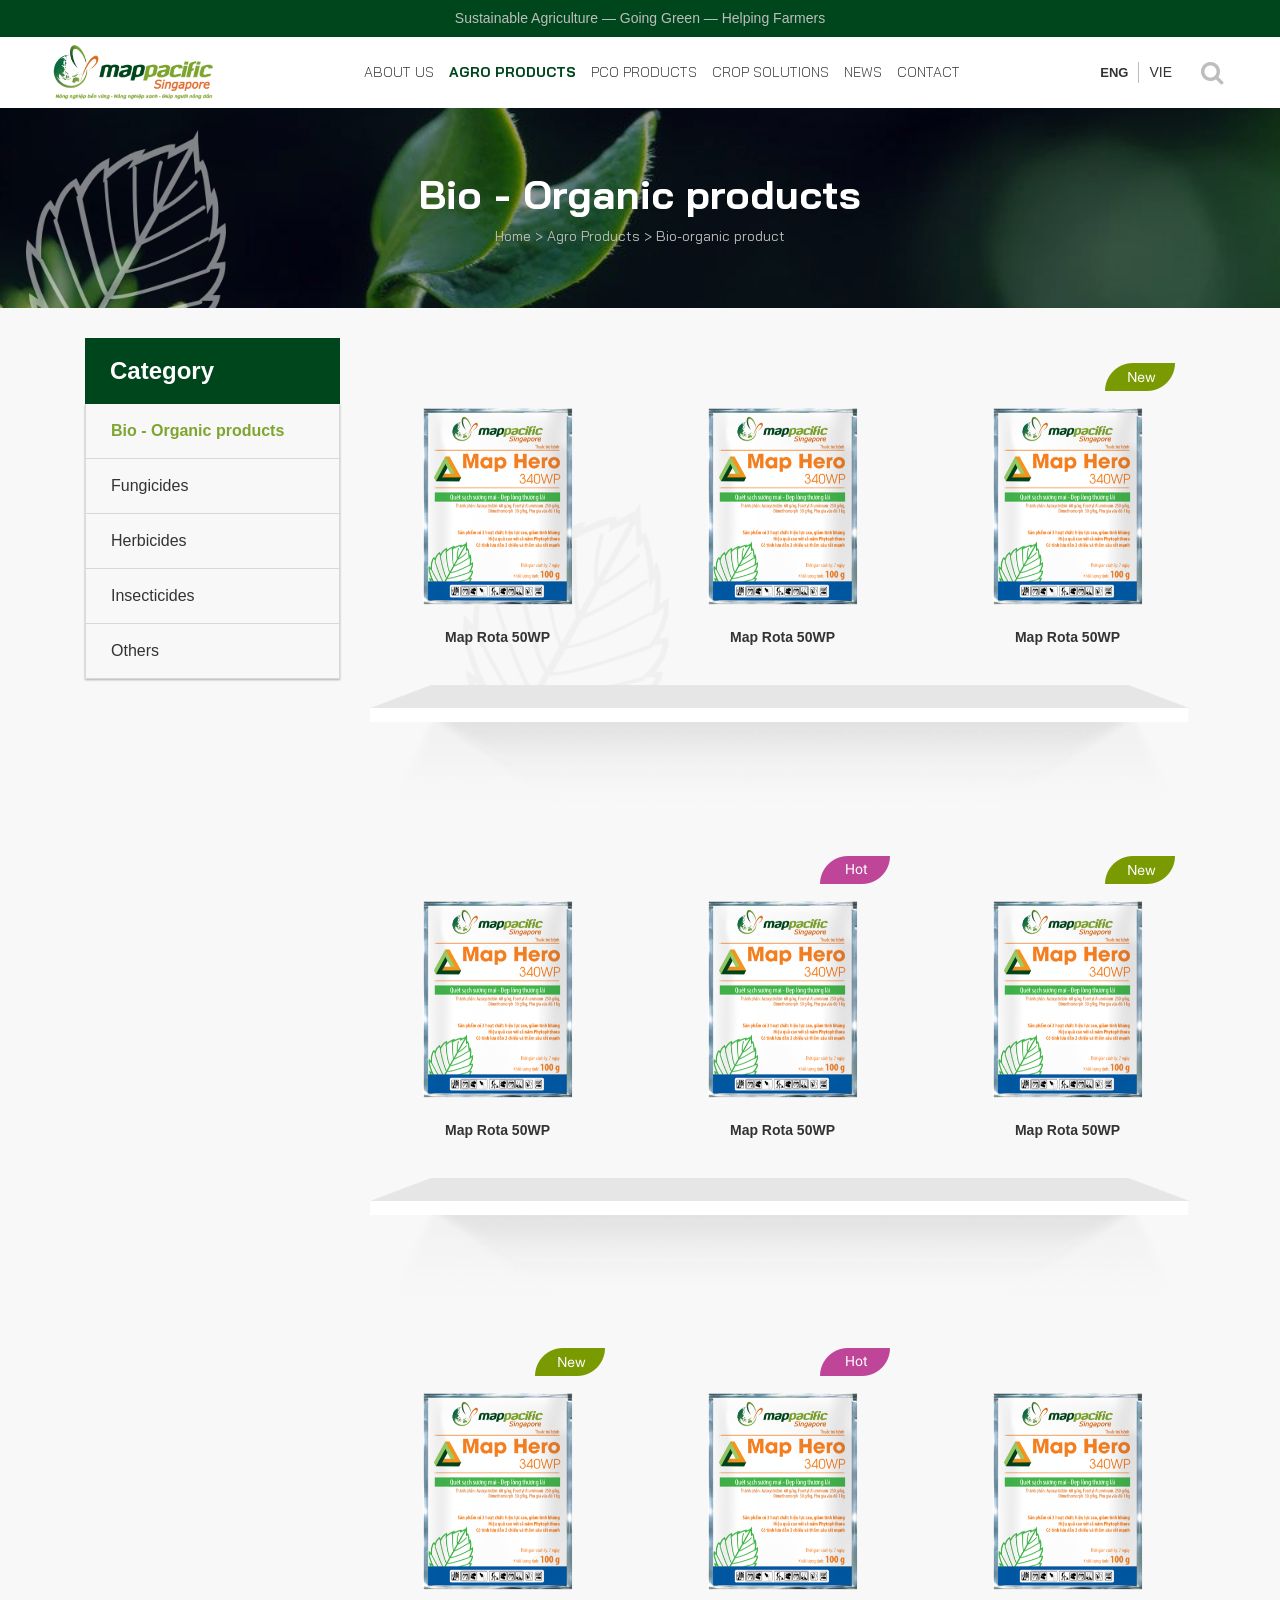
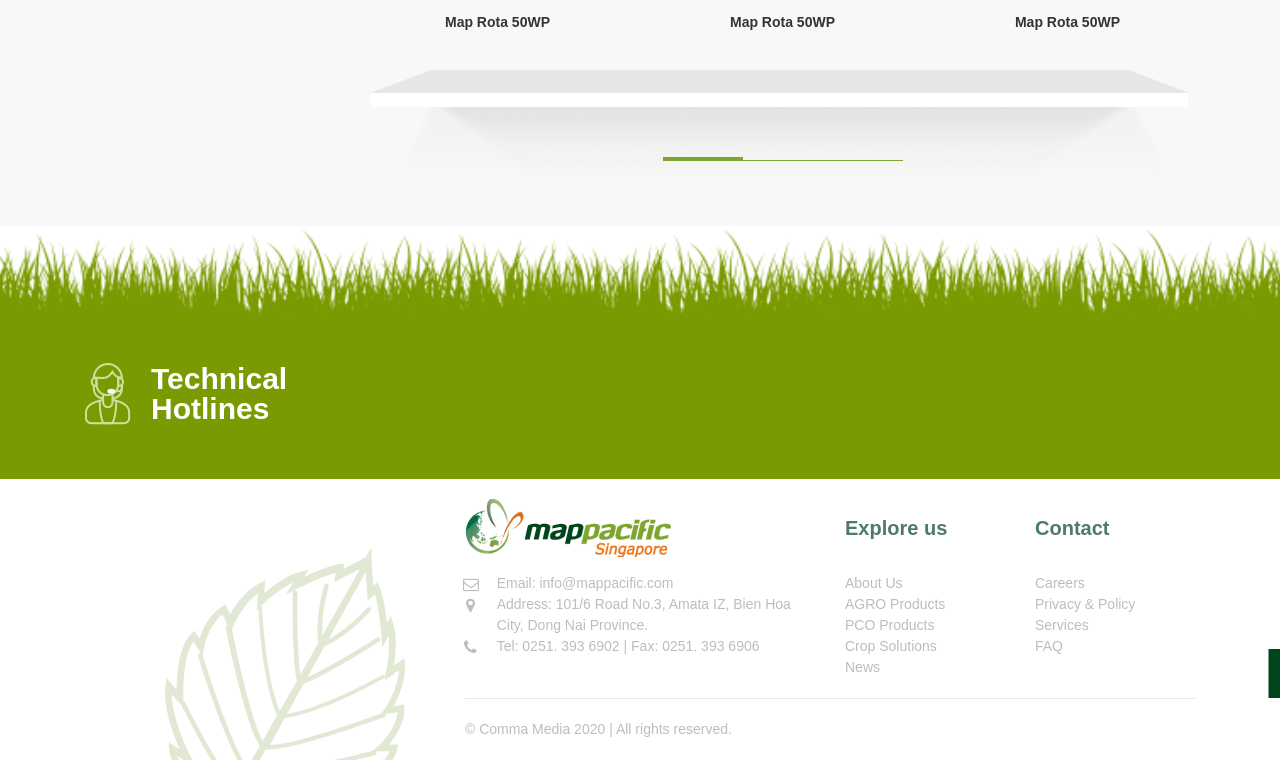
==== agro-products.html @ d83fd779 "first commit" ====
<!DOCTYPE html>
<html lang="en">

<head>
    <meta charset="UTF-8" />
    <meta name="viewport" content="width=device-width, initial-scale=1.0" />
    <title></title>
    <link rel="preconnect" href="https://fonts.gstatic.com">
    <link rel="stylesheet" href="css/fullpage.css" />
    <link rel="preconnect" href="https://fonts.gstatic.com">
    <link href="https://fonts.googleapis.com/css2?family=Bai+Jamjuree:ital,wght@0,200;0,300;0,400;0,500;0,600;0,700;1,200;1,300;1,400;1,500;1,600;1,700&display=swap" rel="stylesheet">
    <link href="css/lightbox.min.css" rel="stylesheet" />
    <link href="https://unpkg.com/aos@2.3.1/dist/aos.css" rel="stylesheet" />
    <link rel="stylesheet" href="css/slick-theme.css" />
    <link rel="stylesheet" href="css/slick.css" />
    <!-- <link rel="stylesheet" href="css/jquery.mCustomScrollbar.min.css" /> -->
    <link rel="stylesheet" href="css/bootstrap.min.css" />
    <link rel="stylesheet" href="font/font-awesome-4.7.0/css/font-awesome.min.css" />
    <link rel="stylesheet" type="text/css" href="/css/main.css" />
</head>

<body>
    <div class="intro fs-14 bg-green-up text-center py-2">
        Sustainable Agriculture — Going Green — Helping Farmers 
    </div>
     <header class="header-main">
        <div class="container-fluid px-0 px-md-5">
            <nav class="navbar navbar-expand-lg" id="menuToggle">
                <a data-aos="flip-up" data-aos-duration="900" class="navbar-brand" href="index.html">
                    <img src="/images/9876a6e9296ea6d81ca60ef5db9317ae3392af33.png" alt="logo">
                </a>
                <button  class="navbar-toggler menuBtn" type="button" data-toggle="collapse" data-target="#navbarTogglerDemo" aria-controls="navbarTogglerDemo" aria-expanded="false" aria-label="Toggle navigation"  >
                    <span class="lines"></span>
                </button>
                <div class="mainMenu navbar-collapse mainMenu collapse" id="navbarTogglerDemo" data-aos="flip-up" data-aos-duration="900">
                    <ul class="navbar-nav ">
                        <li >
                            <a  href="#">
                                about us
                            </a>
                        </li>
                        <li class="active" >
                            <a  href="agro-products.html">
                               agro products
                            </a>
                        </li>
                        <li >
                            <a  href="#">
                               pco products
                            </a>
                        </li>
                        <li >
                            <a  href="#">
                               crop solutions 
                            </a>
                        </li>
                        <li >
                            <a  href="#">
                               news 
                            </a>
                        </li>
                        <li >
                            <a  href="#">
                               contact 
                            </a>
                        </li>
                       
                    </ul>
                </div>
                <div class="language">
                    <ul class="language-nav">
                        <li class="active" >
                            <a href="#">
                                ENG
                            </a>
                        </li>
                        <li >
                            <a href="#">
                                VIE
                            </a>
                        </li>
                    </ul>
                    <form>
                        <div class="search-box">
                              <input type ="text" class ="txt" placeholder ="Search Here...">
                              <a class ="btn"><i class ="fa fa-search"></i></a>
                        </div>
                    </form>
                    
                </div>
            </nav>
        </div>
    </header>
    <!-- HEADER -->
    <div class="banner-default banner">
        <div class=" banner-default-inner">
            <div class="banner-main__slide">
                <img src="./images/96d081fd9d68841d79998f47d8b5f0818e06a060.jpg" alt="banner">
            </div>
        </div>
        <div class="banner-content">
            <div class="container">
                <div class="row">
                    <div class="col-12 d-flex justify-content-center">
                        <h1 class="fs-40 font-weight-bold c-white">Bio - Organic products</h1>
                    </div>
                    <div class="col-12 d-flex justify-content-center">
                        <span class="fs-14 font-weight-normal c-grey"> Home > Agro Products > Bio-organic product</span>
                    </div>
                </div>
            </div>
        </div>
    </div>

    <!-- BODY -->
    <div class="bg-grey-up">
        <div class="container">
            <div class="argo-wapper">
                <div class="row">
                    <div class="col-md-3">
                        <div class="category ">
                            <div class="title fs-24 c-white font-weight-bold bg-green-up">
                                Category
                            </div>
                            <ul>
                                <li class="active">
                                    <a href="#">
                                        Bio - Organic products
                                    </a>
                                </li>
                                <li>
                                    <a href="#">
                                        Fungicides
                                    </a>
                                </li>
                                <li >
                                    <a href="#">
                                        Herbicides
                                    </a>
                                </li>
                                <li >
                                    <a href="#">
                                        Insecticides
                                    </a>
                                </li>
                                <li >
                                    <a href="#">
                                        Others
                                    </a>
                                </li>
                            </ul>
                        </div>
                    </div>
                    <div class="col-md-9">
                        <div class="argo-slide">
                            <div class="products">
                                <div class="products-inner">
                                    <div class="slide-argo">
                                        <div class="row">
                                            <div class="col-md-4">
                                                <div class="slide-products-inner text-center" >
                                                    <div class="sticker mb-3">
                                                        <!-- <img src="./images/tag-new.png" alt="tag"> -->
                                                    </div>
                                                    <div class="image">
                                                        <img src="./images/product3.png" alt="pic">
                                                    </div>
                                                    <a href="#" class="title fs-14 c-black d-block mt-20px mb-3 font-weight-bold">
                                                        Map Rota 50WP
                                                    </a>
                                                    <a class="btn bg-orange c-white w-100 fs-14 font-weight-bold" href="#" role="button">View detail</a>
                                                </div>
                                            </div>
                                            <div class="col-md-4">
                                                <div class="slide-products-inner text-center" >
                                                    <div class="sticker mb-3">
                                                        <!-- <img src="./images/tag-new.png" alt="tag"> -->
                                                    </div>
                                                    <div class="image">
                                                        <img src="./images/product3.png" alt="pic">
                                                    </div>
                                                    <a href="#" class="title fs-14 c-black d-block mt-20px mb-3 font-weight-bold">
                                                        Map Rota 50WP
                                                    </a>
                                                    <a class="btn bg-orange c-white w-100 fs-14 font-weight-bold" href="#" role="button">View detail</a>
                                                </div>
                                            </div>
                                            <div class="col-md-4">
                                                <div class="slide-products-inner text-center" >
                                                    <div class="sticker mb-3">
                                                        <img src="./images/tag-new.png" alt="tag">
                                                    </div>
                                                    <div class="image">
                                                        <img src="./images/product3.png" alt="pic">
                                                    </div>
                                                    <a href="#" class="title fs-14 c-black d-block mt-20px mb-3 font-weight-bold">
                                                        Map Rota 50WP
                                                    </a>
                                                    <a class="btn bg-orange c-white w-100 fs-14 font-weight-bold" href="#" role="button">View detail</a>
                                                </div>
                                            </div>
                                        </div>
                                    </div>
                                    <div class="background-cover">
                                        <img src="./images/bg-product.png" class="img-fluid" alt="bg">
                                    </div>
                                </div>
                                <div class="products-inner">
                                    <div class="slide-argo">
                                        <div class="row">
                                            <div class="col-md-4">
                                                <div class="slide-products-inner text-center" >
                                                    <div class="sticker mb-3">
                                                        <!-- <img src="./images/tag-new.png" alt="tag"> -->
                                                    </div>
                                                    <div class="image">
                                                        <img src="./images/product3.png" alt="pic">
                                                    </div>
                                                    <a href="#" class="title fs-14 c-black d-block mt-20px mb-3 font-weight-bold">
                                                        Map Rota 50WP
                                                    </a>
                                                    <a class="btn bg-orange c-white w-100 fs-14 font-weight-bold" href="#" role="button">View detail</a>
                                                </div>
                                            </div>
                                            <div class="col-md-4">
                                                <div class="slide-products-inner text-center" >
                                                    <div class="sticker mb-3">
                                                        <img src="./images/tag-hot.png" alt="tag">
                                                    </div>
                                                    <div class="image">
                                                        <img src="./images/product3.png" alt="pic">
                                                    </div>
                                                    <a href="#" class="title fs-14 c-black d-block mt-20px mb-3 font-weight-bold">
                                                        Map Rota 50WP
                                                    </a>
                                                    <a class="btn bg-orange c-white w-100 fs-14 font-weight-bold" href="#" role="button">View detail</a>
                                                </div>
                                            </div>
                                            <div class="col-md-4">
                                                <div class="slide-products-inner text-center" >
                                                    <div class="sticker mb-3">
                                                        <img src="./images/tag-new.png" alt="tag">
                                                    </div>
                                                    <div class="image">
                                                        <img src="./images/product3.png" alt="pic">
                                                    </div>
                                                    <a href="#" class="title fs-14 c-black d-block mt-20px mb-3 font-weight-bold">
                                                        Map Rota 50WP
                                                    </a>
                                                    <a class="btn bg-orange c-white w-100 fs-14 font-weight-bold" href="#" role="button">View detail</a>
                                                </div>
                                            </div>
                                        </div>
                                    </div>
                                    <div class="background-cover">
                                        <img src="./images/bg-product.png" class="img-fluid" alt="bg">
                                    </div>
                                </div>
                                <div class="products-inner">
                                    <div class="slide-argo">
                                        <div class="row">
                                            <div class="col-md-4">
                                                <div class="slide-products-inner text-center" >
                                                    <div class="sticker mb-3">
                                                        <img src="./images/tag-new.png" alt="tag">
                                                    </div>
                                                    <div class="image">
                                                        <img src="./images/product3.png" alt="pic">
                                                    </div>
                                                    <a href="#" class="title fs-14 c-black d-block mt-20px mb-3 font-weight-bold">
                                                        Map Rota 50WP
                                                    </a>
                                                    <a class="btn bg-orange c-white w-100 fs-14 font-weight-bold" href="#" role="button">View detail</a>
                                                </div>
                                            </div>
                                            <div class="col-md-4">
                                                <div class="slide-products-inner text-center" >
                                                    <div class="sticker mb-3">
                                                        <img src="./images/tag-hot.png" alt="tag">
                                                    </div>
                                                    <div class="image">
                                                        <img src="./images/product3.png" alt="pic">
                                                    </div>
                                                    <a href="#" class="title fs-14 c-black d-block mt-20px mb-3 font-weight-bold">
                                                        Map Rota 50WP
                                                    </a>
                                                    <a class="btn bg-orange c-white w-100 fs-14 font-weight-bold" href="#" role="button">View detail</a>
                                                </div>
                                            </div>
                                            <div class="col-md-4">
                                                <div class="slide-products-inner text-center" >
                                                    <div class="sticker mb-3">
                                                        <!-- <img src="./images/tag-new.png" alt="tag"> -->
                                                    </div>
                                                    <div class="image">
                                                        <img src="./images/product3.png" alt="pic">
                                                    </div>
                                                    <a href="#" class="title fs-14 c-black d-block mt-20px mb-3 font-weight-bold">
                                                        Map Rota 50WP
                                                    </a>
                                                    <a class="btn bg-orange c-white w-100 fs-14 font-weight-bold" href="#" role="button">View detail</a>
                                                </div>
                                            </div>
                                        </div>
                                    </div>
                                    <div class="background-cover">
                                        <img src="./images/bg-product.png" class="img-fluid" alt="bg">
                                    </div>
                                </div>
                            </div>
                            <div class="products">
                                <div class="products-inner">
                                    <div class="slide-argo">
                                        <div class="row">
                                            <div class="col-md-4">
                                                <div class="slide-products-inner text-center" >
                                                    <div class="sticker mb-3">
                                                        <!-- <img src="./images/tag-new.png" alt="tag"> -->
                                                    </div>
                                                    <div class="image">
                                                        <img src="./images/product3.png" alt="pic">
                                                    </div>
                                                    <a href="#" class="title fs-14 c-black d-block mt-20px mb-3 font-weight-bold">
                                                        Map Rota 50WP
                                                    </a>
                                                    <a class="btn bg-orange c-white w-100 fs-14 font-weight-bold" href="#" role="button">View detail</a>
                                                </div>
                                            </div>
                                            <div class="col-md-4">
                                                <div class="slide-products-inner text-center" >
                                                    <div class="sticker mb-3">
                                                        <!-- <img src="./images/tag-new.png" alt="tag"> -->
                                                    </div>
                                                    <div class="image">
                                                        <img src="./images/product3.png" alt="pic">
                                                    </div>
                                                    <a href="#" class="title fs-14 c-black d-block mt-20px mb-3 font-weight-bold">
                                                        Map Rota 50WP
                                                    </a>
                                                    <a class="btn bg-orange c-white w-100 fs-14 font-weight-bold" href="#" role="button">View detail</a>
                                                </div>
                                            </div>
                                            <div class="col-md-4">
                                                <div class="slide-products-inner text-center" >
                                                    <div class="sticker mb-3">
                                                        <img src="./images/tag-new.png" alt="tag">
                                                    </div>
                                                    <div class="image">
                                                        <img src="./images/product3.png" alt="pic">
                                                    </div>
                                                    <a href="#" class="title fs-14 c-black d-block mt-20px mb-3 font-weight-bold">
                                                        Map Rota 50WP
                                                    </a>
                                                    <a class="btn bg-orange c-white w-100 fs-14 font-weight-bold" href="#" role="button">View detail</a>
                                                </div>
                                            </div>
                                        </div>
                                    </div>
                                    <div class="background-cover">
                                        <img src="./images/bg-product.png" class="img-fluid" alt="bg">
                                    </div>
                                </div>
                                <div class="products-inner">
                                    <div class="slide-argo">
                                        <div class="row">
                                            <div class="col-md-4">
                                                <div class="slide-products-inner text-center" >
                                                    <div class="sticker mb-3">
                                                        <!-- <img src="./images/tag-new.png" alt="tag"> -->
                                                    </div>
                                                    <div class="image">
                                                        <img src="./images/product3.png" alt="pic">
                                                    </div>
                                                    <a href="#" class="title fs-14 c-black d-block mt-20px mb-3 font-weight-bold">
                                                        Map Rota 50WP
                                                    </a>
                                                    <a class="btn bg-orange c-white w-100 fs-14 font-weight-bold" href="#" role="button">View detail</a>
                                                </div>
                                            </div>
                                            <div class="col-md-4">
                                                <div class="slide-products-inner text-center" >
                                                    <div class="sticker mb-3">
                                                        <img src="./images/tag-hot.png" alt="tag">
                                                    </div>
                                                    <div class="image">
                                                        <img src="./images/product3.png" alt="pic">
                                                    </div>
                                                    <a href="#" class="title fs-14 c-black d-block mt-20px mb-3 font-weight-bold">
                                                        Map Rota 50WP
                                                    </a>
                                                    <a class="btn bg-orange c-white w-100 fs-14 font-weight-bold" href="#" role="button">View detail</a>
                                                </div>
                                            </div>
                                            <div class="col-md-4">
                                                <div class="slide-products-inner text-center" >
                                                    <div class="sticker mb-3">
                                                        <img src="./images/tag-new.png" alt="tag">
                                                    </div>
                                                    <div class="image">
                                                        <img src="./images/product3.png" alt="pic">
                                                    </div>
                                                    <a href="#" class="title fs-14 c-black d-block mt-20px mb-3 font-weight-bold">
                                                        Map Rota 50WP
                                                    </a>
                                                    <a class="btn bg-orange c-white w-100 fs-14 font-weight-bold" href="#" role="button">View detail</a>
                                                </div>
                                            </div>
                                        </div>
                                    </div>
                                    <div class="background-cover">
                                        <img src="./images/bg-product.png" class="img-fluid" alt="bg">
                                    </div>
                                </div>
                                <div class="products-inner">
                                    <div class="slide-argo">
                                        <div class="row">
                                            <div class="col-md-4">
                                                <div class="slide-products-inner text-center" >
                                                    <div class="sticker mb-3">
                                                        <img src="./images/tag-new.png" alt="tag">
                                                    </div>
                                                    <div class="image">
                                                        <img src="./images/product3.png" alt="pic">
                                                    </div>
                                                    <a href="#" class="title fs-14 c-black d-block mt-20px mb-3 font-weight-bold">
                                                        Map Rota 50WP
                                                    </a>
                                                    <a class="btn bg-orange c-white w-100 fs-14 font-weight-bold" href="#" role="button">View detail</a>
                                                </div>
                                            </div>
                                            <div class="col-md-4">
                                                <div class="slide-products-inner text-center" >
                                                    <div class="sticker mb-3">
                                                        <img src="./images/tag-hot.png" alt="tag">
                                                    </div>
                                                    <div class="image">
                                                        <img src="./images/product3.png" alt="pic">
                                                    </div>
                                                    <a href="#" class="title fs-14 c-black d-block mt-20px mb-3 font-weight-bold">
                                                        Map Rota 50WP
                                                    </a>
                                                    <a class="btn bg-orange c-white w-100 fs-14 font-weight-bold" href="#" role="button">View detail</a>
                                                </div>
                                            </div>
                                            <div class="col-md-4">
                                                <div class="slide-products-inner text-center" >
                                                    <div class="sticker mb-3">
                                                        <!-- <img src="./images/tag-new.png" alt="tag"> -->
                                                    </div>
                                                    <div class="image">
                                                        <img src="./images/product3.png" alt="pic">
                                                    </div>
                                                    <a href="#" class="title fs-14 c-black d-block mt-20px mb-3 font-weight-bold">
                                                        Map Rota 50WP
                                                    </a>
                                                    <a class="btn bg-orange c-white w-100 fs-14 font-weight-bold" href="#" role="button">View detail</a>
                                                </div>
                                            </div>
                                        </div>
                                    </div>
                                    <div class="background-cover">
                                        <img src="./images/bg-product.png" class="img-fluid" alt="bg">
                                    </div>
                                </div>
                            </div>
                            <div class="products">
                                <div class="products-inner">
                                    <div class="slide-argo">
                                        <div class="row">
                                            <div class="col-md-4">
                                                <div class="slide-products-inner text-center" >
                                                    <div class="sticker mb-3">
                                                        <!-- <img src="./images/tag-new.png" alt="tag"> -->
                                                    </div>
                                                    <div class="image">
                                                        <img src="./images/product3.png" alt="pic">
                                                    </div>
                                                    <a href="#" class="title fs-14 c-black d-block mt-20px mb-3 font-weight-bold">
                                                        Map Rota 50WP
                                                    </a>
                                                    <a class="btn bg-orange c-white w-100 fs-14 font-weight-bold" href="#" role="button">View detail</a>
                                                </div>
                                            </div>
                                            <div class="col-md-4">
                                                <div class="slide-products-inner text-center" >
                                                    <div class="sticker mb-3">
                                                        <!-- <img src="./images/tag-new.png" alt="tag"> -->
                                                    </div>
                                                    <div class="image">
                                                        <img src="./images/product3.png" alt="pic">
                                                    </div>
                                                    <a href="#" class="title fs-14 c-black d-block mt-20px mb-3 font-weight-bold">
                                                        Map Rota 50WP
                                                    </a>
                                                    <a class="btn bg-orange c-white w-100 fs-14 font-weight-bold" href="#" role="button">View detail</a>
                                                </div>
                                            </div>
                                            <div class="col-md-4">
                                                <div class="slide-products-inner text-center" >
                                                    <div class="sticker mb-3">
                                                        <img src="./images/tag-new.png" alt="tag">
                                                    </div>
                                                    <div class="image">
                                                        <img src="./images/product3.png" alt="pic">
                                                    </div>
                                                    <a href="#" class="title fs-14 c-black d-block mt-20px mb-3 font-weight-bold">
                                                        Map Rota 50WP
                                                    </a>
                                                    <a class="btn bg-orange c-white w-100 fs-14 font-weight-bold" href="#" role="button">View detail</a>
                                                </div>
                                            </div>
                                        </div>
                                    </div>
                                    <div class="background-cover">
                                        <img src="./images/bg-product.png" class="img-fluid" alt="bg">
                                    </div>
                                </div>
                                <div class="products-inner">
                                    <div class="slide-argo">
                                        <div class="row">
                                            <div class="col-md-4">
                                                <div class="slide-products-inner text-center" >
                                                    <div class="sticker mb-3">
                                                        <!-- <img src="./images/tag-new.png" alt="tag"> -->
                                                    </div>
                                                    <div class="image">
                                                        <img src="./images/product3.png" alt="pic">
                                                    </div>
                                                    <a href="#" class="title fs-14 c-black d-block mt-20px mb-3 font-weight-bold">
                                                        Map Rota 50WP
                                                    </a>
                                                    <a class="btn bg-orange c-white w-100 fs-14 font-weight-bold" href="#" role="button">View detail</a>
                                                </div>
                                            </div>
                                            <div class="col-md-4">
                                                <div class="slide-products-inner text-center" >
                                                    <div class="sticker mb-3">
                                                        <img src="./images/tag-hot.png" alt="tag">
                                                    </div>
                                                    <div class="image">
                                                        <img src="./images/product3.png" alt="pic">
                                                    </div>
                                                    <a href="#" class="title fs-14 c-black d-block mt-20px mb-3 font-weight-bold">
                                                        Map Rota 50WP
                                                    </a>
                                                    <a class="btn bg-orange c-white w-100 fs-14 font-weight-bold" href="#" role="button">View detail</a>
                                                </div>
                                            </div>
                                            <div class="col-md-4">
                                                <div class="slide-products-inner text-center" >
                                                    <div class="sticker mb-3">
                                                        <img src="./images/tag-new.png" alt="tag">
                                                    </div>
                                                    <div class="image">
                                                        <img src="./images/product3.png" alt="pic">
                                                    </div>
                                                    <a href="#" class="title fs-14 c-black d-block mt-20px mb-3 font-weight-bold">
                                                        Map Rota 50WP
                                                    </a>
                                                    <a class="btn bg-orange c-white w-100 fs-14 font-weight-bold" href="#" role="button">View detail</a>
                                                </div>
                                            </div>
                                        </div>
                                    </div>
                                    <div class="background-cover">
                                        <img src="./images/bg-product.png" class="img-fluid" alt="bg">
                                    </div>
                                </div>
                                <div class="products-inner">
                                    <div class="slide-argo">
                                        <div class="row">
                                            <div class="col-md-4">
                                                <div class="slide-products-inner text-center" >
                                                    <div class="sticker mb-3">
                                                        <img src="./images/tag-new.png" alt="tag">
                                                    </div>
                                                    <div class="image">
                                                        <img src="./images/product3.png" alt="pic">
                                                    </div>
                                                    <a href="#" class="title fs-14 c-black d-block mt-20px mb-3 font-weight-bold">
                                                        Map Rota 50WP
                                                    </a>
                                                    <a class="btn bg-orange c-white w-100 fs-14 font-weight-bold" href="#" role="button">View detail</a>
                                                </div>
                                            </div>
                                            <div class="col-md-4">
                                                <div class="slide-products-inner text-center" >
                                                    <div class="sticker mb-3">
                                                        <img src="./images/tag-hot.png" alt="tag">
                                                    </div>
                                                    <div class="image">
                                                        <img src="./images/product3.png" alt="pic">
                                                    </div>
                                                    <a href="#" class="title fs-14 c-black d-block mt-20px mb-3 font-weight-bold">
                                                        Map Rota 50WP
                                                    </a>
                                                    <a class="btn bg-orange c-white w-100 fs-14 font-weight-bold" href="#" role="button">View detail</a>
                                                </div>
                                            </div>
                                            <div class="col-md-4">
                                                <div class="slide-products-inner text-center" >
                                                    <div class="sticker mb-3">
                                                        <!-- <img src="./images/tag-new.png" alt="tag"> -->
                                                    </div>
                                                    <div class="image">
                                                        <img src="./images/product3.png" alt="pic">
                                                    </div>
                                                    <a href="#" class="title fs-14 c-black d-block mt-20px mb-3 font-weight-bold">
                                                        Map Rota 50WP
                                                    </a>
                                                    <a class="btn bg-orange c-white w-100 fs-14 font-weight-bold" href="#" role="button">View detail</a>
                                                </div>
                                            </div>
                                        </div>
                                    </div>
                                    <div class="background-cover">
                                        <img src="./images/bg-product.png" class="img-fluid" alt="bg">
                                    </div>
                                </div>
                            </div>

                        </div>
                        
                        
                    </div>
                </div>
            </div>
        </div>
    </div>


    <!-- FOOTER -->
    <footer>
        <div class="grass">
        </div>
        <div class="wrapper bg-green-default ">
            <div class="footer-contact pt-40px pb-40px">
                <div class="container">
                    <div class="row" id="accordionAddress">
                        <div class="col-xl-4 col-lg-12 col-md-12">
                            <div class="footer-inner d-flex align-items-center">
                                <img src="./images/callcenter.png" alt="call center">
                                <p class="fs-30 font-weight-bold c-white my-0 heading">Technical <br>
                                 Hotlines</p>
                            </div>
                        </div>
                        <div class="col-xl-2 col-lg-3 col-md-3" data-aos="flip-up" data-aos-delay="300">
                            <div class="footer-inner">
                                <div class="title fs-14 mb-2 text-uppercase font-weight-bold c-white" id="headingNorth" type="button" data-toggle="collapse" data-target="#collapseNorth" aria-expanded="false" aria-controls="collapseNorth">
                                    North
                                </div>
                                <div class="content collapse" id="collapseNorth" aria-labelledby="headingNorth" data-parent="#accordionAddress">
                                    <a href="#" class="c-green-font d-block fs-14">
                                        Tel :024.35576793
                                    </a>
                                    <a href="#" class="c-green-font d-block fs-14">
                                        Fax:024.35575518
                                    </a>
                                </div>
                            </div>
                        </div>
                        <div class="col-xl-2 col-lg-3 col-md-3" data-aos="flip-up" data-aos-delay="500">
                            <div class="footer-inner">
                                <div class="title fs-14 mb-2 text-uppercase font-weight-bold c-white" id="headingCentral" type="button" data-toggle="collapse" data-target="#collapseCentral" aria-expanded="false" aria-controls="collapseCentral">
                                    Central
                                </div>
                                <div class="content collapse" id="collapseCentral" aria-labelledby="headingCentral" data-parent="#accordionAddress">
                                    <a href="#" class="c-green-font d-block fs-14">
                                        Tel :(0251)3936902
                                    </a>
                                    <a href="#" class="c-green-font d-block fs-14">
                                        Fax:(0251)3936906
                                    </a>
                                </div>
                            </div>
                        </div>
                        <div class="col-xl-2 col-lg-3 col-md-3" data-aos="flip-up" data-aos-delay="700">
                            <div class="footer-inner">
                                <div class="title fs-14 mb-2 text-uppercase font-weight-bold c-white" id="headingSE" type="button" data-toggle="collapse" data-target="#collapseSE" aria-expanded="false" aria-controls="collapseSE">
                                    South East
                                </div>
                                <div class="content collapse" id="collapseSE" aria-labelledby="headingSE" data-parent="#accordionAddress">
                                    <a href="#" class="c-green-font d-block fs-14">
                                        Tel :(0292)3843070-75
                                    </a>
                                    <a href="#" class="c-green-font d-block fs-14">
                                        Fax:(0292)3843069
                                    </a>
                                </div>
                            </div>
                        </div>
                        <div class="col-xl-2 col-lg-3 col-md-3" data-aos="flip-up" data-aos-delay="900">
                            <div class="footer-inner">
                                <div class="title fs-14 mb-2 text-uppercase font-weight-bold c-white" id="headingMekong" type="button" data-toggle="collapse" data-target="#collapseMekong" aria-expanded="false" aria-controls="collapseMekong">
                                    Mekong
                                </div>
                                <div class="content collapse" id="collapseMekong" aria-labelledby="headingMekong" data-parent="#accordionAddress">
                                    <a href="#" class="c-green-font d-block fs-14">
                                        Tel :(0292)3843070-75
                                    </a>
                                    <a href="#" class="c-green-font d-block fs-14">
                                        Fax:(0292)3843069
                                    </a>
                                </div>
                            </div>
                        </div>
                    </div>
                </div>
            </div>
            <div class="footer-main">
                <div class="container">
                    <div class="row  align-items-end"  id="accordionFooter">
                        <div class="col-md-4 d-xl-block d-lg-none d-md-none">
                            <div class="footer-main-inner pr-30px d-flex justify-content-end">
                                <img src="./images/la.png" alt="la">
                            </div>
                        </div>
                        <div class="col-xl-8 col-lg-12 col-md-12">
                            <div class="pt-20px pb-20px position-relative">
                                <div class="row">
                                    <div class="col-md-6">
                                        <div class="footer-main-inner">
                                            <div class="row">
                                                <div class="col-md-12">
                                                    <img class="logo-footer mb-3" src="./images/LOgo.png" alt="logo">
                                                </div>
                                            </div>
                                            <div class="row">
                                                <div class="col-1 d-flex justify-content-center">
                                                    <i class="fa fa-envelope-o" aria-hidden="true"></i>
                                                </div>
                                                <div class="col-11">
                                                    <a href="#" class="c-grey fs-14">
                                                        Email: info@mappacific.com
                                                    </a>
                                                </div>
                                            </div>
                                            <div class="row">
                                                <div class="col-1 d-flex justify-content-center">
                                                    <i class="fa fa-map-marker" aria-hidden="true"></i>
                                                </div>
                                                <div class="col-11">
                                                    <a href="#" class="c-grey fs-14">
                                                        Address: 101/6 Road No.3, Amata IZ, Bien Hoa City, Dong Nai Province.
                                                    </a>
                                                </div>
                                            </div>
                                            <div class="row">
                                                <div class="col-1 d-flex justify-content-center">
                                                    <i class="fa fa-phone" aria-hidden="true"></i>
                                                </div>
                                                <div class="col-11">
                                                    <a href="#" class="c-grey fs-14">
                                                        Tel: 0251. 393 6902  |  Fax: 0251. 393 6906
                                                    </a>
                                                </div>
                                            </div>
                                        </div>
                                    </div>
                                    <div class="col-md-3">
                                        <div class="footer-main-inner" >
                                            <div class="title c-green-down font-weight-bold mb-3 fs-20" id="headingOne" type="button" data-toggle="collapse" data-target="#collapseOne" aria-expanded="false" aria-controls="collapseOne">
                                                Explore us
                                            </div>
                                            <ul id="collapseOne" class="collapse" aria-labelledby="headingOne" data-parent="#accordionFooter">
                                                <li>
                                                    <a href="#">About Us</a>
                                                </li>
                                                <li>
                                                    <a href="#">AGRO Products
                                                    </a>
                                                </li>
                                                <li>
                                                    <a href="#">PCO Products
                                                    </a>
                                                </li>
                                                <li>
                                                    <a href="#">Crop Solutions
                                                    </a>
                                                </li>
                                                <li>
                                                    <a href="#">News</a>
                                                </li>
                                            </ul>
                                        </div>
    
                                    </div>
                                    <div class="col-md-3">
                                        <div class="footer-main-inner" >
                                            <div class="title c-green-down font-weight-bold mb-3  fs-20" id="headingTwo" type="button" data-toggle="collapse" data-target="#collapseTwo" aria-expanded="false" aria-controls="collapseTwo">
                                                Contact
                                            </div>
                                            <ul id="collapseTwo" class="collapse" aria-labelledby="headingTwo" data-parent="#accordionFooter">
                                                <li>
                                                    <a href="#">Careers</a>
                                                </li>
                                                <li>
                                                    <a href="#">Privacy & Policy
                                                    </a>
                                                </li>
                                                <li>
                                                    <a href="#">Services
                                                    </a>
                                                </li>
                                                <li>
                                                    <a href="#">FAQ
                                                    </a>
                                                </li>
                                            </ul>
                                        </div>
    
                                    </div>
                                </div>
                                <a href="#" class="button-up">
                                    <i class="fa fa-angle-up" aria-hidden="true"></i>
                                </a>
                            </div>
                            <div class="row">
                                <div class="col-md-12">
                                    <div class="footer-main-line pt-20px pb-20px">
                                        © Comma Media 2020 | All rights reserved. 
                                    </div>
                                </div>
                            </div>
                        </div>
                    
                    </div>
                </div>

            </div>
            
        
        </div>
    </footer>

   

    <!-- JS -->
    <script src="js/jquery-3.5.1.min.js"></script>
    <!-- <script src="js/particles.min.js"></script> -->
    <script src="js/slick.min.js"></script>
    <script src="js/lightbox.min.js"></script>
    <!-- <script src="js/ScrollMagic.min.js"></script> -->
    <script src="https://unpkg.com/aos@2.3.1/dist/aos.js"></script>
    <!-- <script src="js/jquery.mCustomScrollbar.concat.min.js"></script> -->
    <!-- <script src="js/fullpage.js"></script> -->
    <script src="js/bootstrap.bundle.min.js"></script>
    <script src="js/main.js"></script>
</body>

</html>
---- css/fullpage.css ----
/*!
 * fullPage 3.0.9
 * https://github.com/alvarotrigo/fullPage.js
 *
 * @license GPLv3 for open source use only
 * or Fullpage Commercial License for commercial use
 * http://alvarotrigo.com/fullPage/pricing/
 *
 * Copyright (C) 2018 http://alvarotrigo.com/fullPage - A project by Alvaro Trigo
 */
html.fp-enabled,
.fp-enabled body {
    margin: 0;
    padding: 0;
    overflow:hidden;

    /*Avoid flicker on slides transitions for mobile phones #336 */
    -webkit-tap-highlight-color: rgba(0,0,0,0);
}
.fp-section {
    position: relative;
    -webkit-box-sizing: border-box; /* Safari<=5 Android<=3 */
    -moz-box-sizing: border-box; /* <=28 */
    box-sizing: border-box;
}
.fp-slide {
    float: left;
}
.fp-slide, .fp-slidesContainer {
    height: 100%;
    display: block;
}
.fp-slides {
    z-index:1;
    height: 100%;
    overflow: hidden;
    position: relative;
    -webkit-transition: all 0.3s ease-out; /* Safari<=6 Android<=4.3 */
    transition: all 0.3s ease-out;
}
.fp-section.fp-table, .fp-slide.fp-table {
    display: table;
    table-layout:fixed;
    width: 100%;
}
.fp-tableCell {
    display: table-cell;
    vertical-align: middle;
    width: 100%;
    height: 100%;
}
.fp-slidesContainer {
    float: left;
    position: relative;
}
.fp-controlArrow {
    -webkit-user-select: none; /* webkit (safari, chrome) browsers */
    -moz-user-select: none; /* mozilla browsers */
    -khtml-user-select: none; /* webkit (konqueror) browsers */
    -ms-user-select: none; /* IE10+ */
    position: absolute;
    z-index: 4;
    top: 50%;
    cursor: pointer;
    width: 0;
    height: 0;
    border-style: solid;
    margin-top: -38px;
    -webkit-transform: translate3d(0,0,0);
    -ms-transform: translate3d(0,0,0);
    transform: translate3d(0,0,0);
}
.fp-controlArrow.fp-prev {
    left: 15px;
    width: 0;
    border-width: 38.5px 34px 38.5px 0;
    border-color: transparent #fff transparent transparent;
}
.fp-controlArrow.fp-next {
    right: 15px;
    border-width: 38.5px 0 38.5px 34px;
    border-color: transparent transparent transparent #fff;
}
.fp-scrollable {
    overflow: hidden;
    position: relative;
}
.fp-scroller{
    overflow: hidden;
}
.iScrollIndicator{
    border: 0 !important;
}
.fp-notransition {
    -webkit-transition: none !important;
    transition: none !important;
}
#fp-nav {
    position: fixed;
    z-index: 100;
    top: 50%;
    opacity: 1;
    transform: translateY(-50%);
    -ms-transform: translateY(-50%);
    -webkit-transform: translate3d(0,-50%,0);
}
#fp-nav.fp-right {
    right: 17px;
}
#fp-nav.fp-left {
    left: 17px;
}
.fp-slidesNav{
    position: absolute;
    z-index: 4;
    opacity: 1;
    -webkit-transform: translate3d(0,0,0);
    -ms-transform: translate3d(0,0,0);
    transform: translate3d(0,0,0);
    left: 0 !important;
    right: 0;
    margin: 0 auto !important;
}
.fp-slidesNav.fp-bottom {
    bottom: 17px;
}
.fp-slidesNav.fp-top {
    top: 17px;
}
#fp-nav ul,
.fp-slidesNav ul {
  margin: 0;
  padding: 0;
}
#fp-nav ul li,
.fp-slidesNav ul li {
    display: block;
    width: 14px;
    height: 13px;
    margin: 7px;
    position:relative;
}
.fp-slidesNav ul li {
    display: inline-block;
}
#fp-nav ul li a,
.fp-slidesNav ul li a {
    display: block;
    position: relative;
    z-index: 1;
    width: 100%;
    height: 100%;
    cursor: pointer;
    text-decoration: none;
}
#fp-nav ul li a.active span,
.fp-slidesNav ul li a.active span,
#fp-nav ul li:hover a.active span,
.fp-slidesNav ul li:hover a.active span{
    height: 12px;
    width: 12px;
    margin: -6px 0 0 -6px;
    border-radius: 100%;
 }
#fp-nav ul li a span,
.fp-slidesNav ul li a span {
    border-radius: 50%;
    position: absolute;
    z-index: 1;
    height: 4px;
    width: 4px;
    border: 0;
    background: #333;
    left: 50%;
    top: 50%;
    margin: -2px 0 0 -2px;
    -webkit-transition: all 0.1s ease-in-out;
    -moz-transition: all 0.1s ease-in-out;
    -o-transition: all 0.1s ease-in-out;
    transition: all 0.1s ease-in-out;
}
#fp-nav ul li:hover a span,
.fp-slidesNav ul li:hover a span{
    width: 10px;
    height: 10px;
    margin: -5px 0px 0px -5px;
}
#fp-nav ul li .fp-tooltip {
    position: absolute;
    top: -2px;
    color: #fff;
    font-size: 14px;
    font-family: arial, helvetica, sans-serif;
    white-space: nowrap;
    max-width: 220px;
    overflow: hidden;
    display: block;
    opacity: 0;
    width: 0;
    cursor: pointer;
}
#fp-nav ul li:hover .fp-tooltip,
#fp-nav.fp-show-active a.active + .fp-tooltip {
    -webkit-transition: opacity 0.2s ease-in;
    transition: opacity 0.2s ease-in;
    width: auto;
    opacity: 1;
}
#fp-nav ul li .fp-tooltip.fp-right {
    right: 20px;
}
#fp-nav ul li .fp-tooltip.fp-left {
    left: 20px;
}
.fp-auto-height.fp-section,
.fp-auto-height .fp-slide,
.fp-auto-height .fp-tableCell{
    height: auto !important;
}

.fp-responsive .fp-auto-height-responsive.fp-section,
.fp-responsive .fp-auto-height-responsive .fp-slide,
.fp-responsive .fp-auto-height-responsive .fp-tableCell {
    height: auto !important;
}

/*Only display content to screen readers*/
.fp-sr-only{
    position: absolute;
    width: 1px;
    height: 1px;
    padding: 0;
    overflow: hidden;
    clip: rect(0, 0, 0, 0);
    white-space: nowrap;
    border: 0;
}
---- css/main.css ----
.c-white {
  color: #fff; }

.c-black {
  color: #333333; }

.c-green-font {
  color: #CBE19F; }

.c-orange {
  color: #DF6A2E; }

.c-font {
  color: #989898; }

.c-green {
  color: #7EA52E; }

.c-green-down {
  color: #4E7A6C; }

.c-green-up {
  color: #00461C; }

.c-pink {
  color: #BE4598; }

.c-grey {
  color: #BDBDBD; }

.bg-black {
  background-color: #333333; }

.bg-orange {
  background-color: #DF6A2E; }

.bg-font {
  background-color: #989898; }

.bg-green-default {
  background-color: #7A9A01; }

.bg-green {
  background-color: #7EA52E; }

.bg-green-down {
  background-color: #4E7A6C; }

.bg-green-up {
  background-color: #00461C; }

.bg-pink {
  background-color: #BE4598; }

.bg-grey {
  background-color: #BDBDBD; }

.bg-grey-up {
  background-color: #F8F8F8; }

.fs-10 {
  font-size: 10px; }

.fs-12 {
  font-size: 12px; }

.fs-14 {
  font-size: 14px; }

.fs-16 {
  font-size: 16px; }

.fs-18 {
  font-size: 18px; }

.fs-20 {
  font-size: 20px; }

.fs-24 {
  font-size: 24px; }

.fs-30 {
  font-size: 30px; }

.fs-40 {
  font-size: 40px; }

@media (max-width: 767px) {
  .fs-16 {
    font-size: 14px; }
  .fs-18 {
    font-size: 16px; }
  .fs-24 {
    font-size: 18px; }
  .fs-32 {
    font-size: 24px; }
  .fs-30 {
    font-size: 24px; }
  .fs-40 {
    font-size: 24px; } }

a {
  color: #333333; }
  a:hover {
    text-decoration: none;
    color: #DF6A2E; }

*,
*::after,
*::before {
  margin: 0;
  padding: 0;
  box-sizing: inherit; }

html {
  scroll-behavior: smooth;
  overflow-x: hidden; }

body {
  box-sizing: border-box;
  font-family: "Helvetica Neue", sans-serif;
  font-size: 14px;
  color: #BDBDBD;
  font-weight: 300;
  position: relative;
  overflow: hidden; }

.mt-20px {
  margin-top: 20px; }

.mb-20px {
  margin-bottom: 20px; }

.pt-20px {
  padding-top: 20px; }

.pb-20px {
  padding-bottom: 20px; }

.mt-25px {
  margin-top: 25px; }

.mb-25px {
  margin-bottom: 25px; }

.mb-30px {
  margin-bottom: 30px; }

.mt-30px {
  margin-top: 30px; }

.pr-30px {
  padding-right: 30px; }

.pl-30px {
  padding-left: 30px; }

.pt-30px {
  padding-top: 30px; }

.pb-30px {
  padding-bottom: 30px; }

.mt-60px {
  margin-top: 60px; }

.mb-60px {
  margin-bottom: 60px; }

.pt-40px {
  padding-top: 40px; }

.pb-40px {
  padding-bottom: 40px; }

.pl-40px {
  padding-left: 40px; }

.pr-40px {
  padding-right: 40px; }

.mt-40px {
  margin-top: 40px; }

.mb-40px {
  margin-bottom: 40px; }

.mt-50px {
  margin-top: 50px; }

.mb-50px {
  margin-bottom: 50px; }

.pt-45px {
  padding-top: 45px; }

.pb-45px {
  padding-bottom: 45px; }

.pt-50px {
  padding-top: 50px; }

.pb-50px {
  padding-bottom: 50px; }

.pl-45px {
  padding-left: 45px; }

.pt-60px {
  padding-top: 60px; }

.pb-60px {
  padding-bottom: 60px; }

@media (max-width: 767px) {
  .mt-25px {
    margin-top: 15px; }
  .mb-25px {
    margin-bottom: 15px; }
  .mb-30px {
    margin-bottom: 15px; }
  .mt-30px {
    margin-top: 15px; }
  .pr-30px {
    padding-right: 15px; }
  .pl-30px {
    padding-left: 15px; }
  .mt-60px {
    margin-top: 30px; }
  .mb-60px {
    margin-bottom: 30px; }
  .pt-40px {
    padding-top: 20px; }
  .pb-40px {
    padding-bottom: 20px; }
  .pr-40px {
    padding-right: 20px; }
  .pl-40px {
    padding-left: 20px; }
  .mt-40px {
    margin-top: 20px; }
  .mb-40px {
    margin-bottom: 20px; }
  .pt-45px {
    padding-top: 20px; }
  .pb-45px {
    padding-bottom: 20px; }
  .pt-60px {
    padding-top: 30px; }
  .pb-60px {
    padding-bottom: 30px; }
  .pl-45px {
    padding-left: 0; } }

/* //1200px/16 */
/* //900px/16 */
/* 768 */
/* 576 */
/*375 px*/
@media (min-width: 48em) and (max-width: 64em) {
  /* CSS */ }

.slick-slide:focus {
  outline: none; }

.slick-dots {
  bottom: 0; }

.slick-dots li {
  margin: 0;
  width: 80px; }

.slick-dots li button:before {
  content: '';
  position: absolute;
  top: 0;
  left: 0;
  width: 80px;
  height: 1px;
  text-align: center;
  opacity: 1;
  background: #fff; }

.slick-dots li button:after {
  position: absolute;
  top: -3px;
  left: 0;
  width: 80px;
  height: 5px;
  content: '';
  text-align: center;
  opacity: 0;
  background: #fff; }

.slick-dots li.slick-active button:before {
  opacity: 0; }

.slick-dots li.slick-active button:after {
  content: '';
  background: #fff;
  width: 80px;
  height: 1px;
  opacity: 1;
  border: none;
  border-bottom: 4px solid #fff;
  margin-bottom: 2px; }

@media (max-width: 767px) {
  .slick-dots li {
    width: 40px; }
  .slick-dots li button:after {
    width: 40px; }
  .slick-dots li button::before {
    width: 40px; }
  .slick-dots li.slick-active button:after {
    width: 40px; } }

.form-control {
  overflow: hidden; }
  .form-control::placeholder {
    opacity: 1;
    transform: translateX(0);
    transition: all 0.4s ease; }
  .form-control:focus {
    border-color: transparent;
    outline: 0;
    box-shadow: none; }
  .form-control:focus::placeholder {
    transform: translateX(10%);
    opacity: 0 !important; }

.divide {
  height: 1px;
  width: 100%;
  background-color: rgba(102, 102, 102, 0.4); }

@keyframes rotation {
  0% {
    transform: rotate(0); }
  100% {
    transform: rotate(360deg); } }

@keyframes rotation2 {
  0% {
    transform: translate(-100%, -100%) rotate(0); }
  100% {
    transform: translate(-100%, -100%) rotate(360deg); } }

@keyframes moveInLeft {
  0% {
    transform: translate(-50%, 0);
    opacity: 0; }
  100% {
    transform: translate(0, 0);
    opacity: 1; } }

@keyframes moveInRight {
  0% {
    transform: translate(50%, 0);
    opacity: 0; }
  100% {
    transform: translate(0, 0);
    opacity: 1; } }

@keyframes moveInTop {
  0% {
    transform: translate(0, -50%);
    opacity: 0; }
  100% {
    transform: translate(0, 0);
    opacity: 1; } }

@keyframes moveInBottom {
  0% {
    transform: translate(0, 100%);
    opacity: 0; }
  100% {
    transform: translate(0, 0);
    opacity: 1; } }

.dropdown:hover {
  background: transparent; }

.show > .btn-outline-secondary.dropdown-toggle {
  color: #989898; }

.dropdown-toggle {
  position: relative;
  border: none;
  padding: 1rem 0;
  padding-left: 1rem;
  padding-right: 1rem;
  width: auto;
  background: transparent;
  color: #989898;
  font-weight: 300;
  font-size: 14px; }
  .dropdown-toggle:hover {
    color: #989898; }
  .dropdown-toggle:active {
    color: #989898 !important; }
  .dropdown-toggle:focus {
    box-shadow: none; }
    .dropdown-toggle:focus a {
      color: #989898; }
  .dropdown-toggle::after {
    content: '\f107';
    font-family: "FontAwesome";
    vertical-align: 0;
    border: none;
    right: 10%;
    top: 55%;
    color: #333333; }

.dropdown-menu {
  width: auto;
  border: 1px solid rgba(131, 131, 131, 0.2);
  border-radius: 2px;
  padding: 7px 0 5px;
  font-size: 1.4rem; }
  .dropdown-menu a {
    font-size: #333333;
    padding: 0.8rem 1rem;
    color: #989898 !important;
    font-weight: 300; }
    .dropdown-menu a:hover {
      background: #f3f4f7; }

.banner-default {
  height: 200px !important; }
  .banner-default-inner {
    height: 100%;
    width: 100%; }
  .banner-default .banner-main__slide::before {
    width: 200px !important;
    height: 178px !important; }
  .banner-default .banner-main__slide::after {
    z-index: 0; }
  .banner-default .banner-content::after {
    display: none; }

.header-main .navbar-collapse ul li.active a {
  color: #00461C;
  font-weight: bold; }

.argo-wapper .category {
  padding-top: 30px; }
  .argo-wapper .category .title {
    padding: 15px 25px; }
  .argo-wapper .category ul {
    box-shadow: 0 1px 2px 0 rgba(0, 0, 0, 0.3); }
    .argo-wapper .category ul li {
      margin: 0;
      border: 1px solid #D8D8D8;
      border-top: none;
      list-style: none;
      padding: 15px 25px; }
      .argo-wapper .category ul li a {
        font-size: 16px; }
    .argo-wapper .category ul li.active a {
      font-weight: bold;
      color: #7EA52E; }

.argo-wapper .slick-dotted.slick-slider {
  margin: 0; }

.argo-wapper .argo-slide .slick-list {
  padding: 20px 0; }

.argo-wapper .argo-slide .slick-dots {
  bottom: 3%; }

.argo-wapper .argo-slide .slick-dots li button:before {
  background: #7EA52E; }

.argo-wapper .argo-slide .slick-dots li button:after {
  background: #7EA52E; }

.argo-wapper .argo-slide .slick-dots li.slick-active button:after {
  border-bottom: 4px solid #7EA52E; }

.argo-wapper .argo-slide .products-inner .slide-products-inner {
  padding-right: 20px;
  padding-left: 20px; }

.argo-wapper .argo-slide .products-inner:first-child .slide-argo {
  background: url(/images/la-grey.png) no-repeat left 15% bottom/25%;
  margin: 0 !important;
  cursor: pointer; }

@media (min-width: 768px) and (max-width: 1023px) {
  .argo-wapper .argo-slide .products-inner .slide-products-inner {
    padding-right: 0;
    padding-left: 0; }
  .argo-wapper .category .title {
    padding: 10px 10px; }
  .argo-wapper .category ul li {
    padding: 10px 10px; } }

.header-main {
  width: 100%;
  z-index: 998;
  border-bottom: 1px solid rgba(255, 255, 255, 0.4); }
  .header-main .navbar {
    padding-top: 0;
    padding-bottom: 0; }
  .header-main .navbar-brand img {
    height: 80px;
    width: auto; }
  .header-main .navbar-collapse {
    justify-content: center; }
    .header-main .navbar-collapse .navbar-nav li a {
      font-family: "Bai Jamjuree", sans-serif;
      text-transform: uppercase; }
    .header-main .navbar-collapse .navbar-nav li:not(:last-child) {
      margin-right: 40px; }
  .header-main .language {
    display: flex;
    align-items: center; }
    .header-main .language .language-nav {
      display: flex;
      list-style: none;
      margin: 0;
      margin-right: 50px; }
      .header-main .language .language-nav li {
        padding: 0 10px; }
      .header-main .language .language-nav li:first-child {
        border-right: 1px solid #BDBDBD; }
      .header-main .language .language-nav .active a {
        font-weight: bold;
        font-size: 13px; }
    .header-main .language .search-box {
      position: absolute;
      top: 50%;
      right: 0;
      transform: translateY(-50%);
      background: #fff;
      height: 40px;
      border-radius: 40px; }
    .header-main .language .search-box:hover > .txt {
      width: 200px;
      padding: 0 6px;
      transition: all 1s; }
    .header-main .language .search-box:hover > .btn {
      background: #07051a; }
    .header-main .language .btn {
      color: #e84118;
      float: right;
      width: 40px;
      height: 40px;
      border-radius: 50%;
      display: flex;
      justify-content: center;
      align-items: center;
      transition: 0.4s;
      cursor: pointer;
      position: absolute;
      right: 0; }
    .header-main .language .btn > i {
      font-size: 24px;
      color: #BDBDBD; }
    .header-main .language .txt {
      border: none;
      background: none;
      outline: none;
      float: left;
      padding: 0;
      color: #333;
      font-size: 16px;
      transition: 0.4s;
      line-height: 40px;
      width: 0px; }
    .header-main .language form:hover .fa {
      background: #07051a;
      color: white; }

.banner {
  width: 100vw;
  height: calc(100vh - 127px);
  position: relative; }
  .banner .slick-track,
  .banner .slick-list {
    height: 100%; }
  .banner-main {
    width: 100%;
    height: 100%; }
    .banner-main__slide {
      height: 100%;
      position: relative; }
      .banner-main__slide::after {
        position: absolute;
        content: '';
        top: 0;
        left: 0;
        width: 100%;
        height: 100%;
        background: rgba(0, 0, 0, 0.4);
        z-index: 1; }
      .banner-main__slide::before {
        position: absolute;
        content: '';
        bottom: 0;
        left: 2%;
        width: 250px;
        height: 222px;
        background: url(/images/labanner.png) no-repeat left bottom/contain;
        z-index: 10; }
      .banner-main__slide img {
        width: 100%;
        height: 100%;
        object-fit: cover; }
  .banner-content {
    position: absolute;
    top: 50%;
    left: 50%;
    transform: translate(-50%, -50%);
    color: #fff;
    width: 100%;
    font-family: "Bai Jamjuree", sans-serif; }
    .banner-content::after {
      position: absolute;
      top: 50%;
      left: 50%;
      content: '';
      height: 150%;
      width: 2px;
      background: #fff;
      transform: translateY(-50%) rotate(25deg); }
    .banner-content .heading-banner-left:nth-child(2) {
      padding-right: 24px; }
    .banner-content .heading-banner-left:nth-child(3) {
      padding-right: 48px; }
    .banner-content .heading-banner-right:nth-child(2) {
      padding-left: 24px; }
    .banner-content .heading-banner-right:nth-child(1) {
      padding-left: 48px; }

.show {
  opacity: 1;
  left: 0;
  z-index: 990; }

.intro-slide .intro-inner img {
  height: 79px;
  margin: 0 auto; }

.intro-slide .slick-dots {
  bottom: -25%; }

.intro-slide .slick-dots li button:before {
  background: #7EA52E; }

.intro-slide .slick-dots li button:after {
  background: #7EA52E; }

.intro-slide .slick-dots li.slick-active button:after {
  border-bottom: 4px solid #7EA52E; }

.news-inner {
  position: relative; }
  .news-inner .heading {
    border-bottom: 1px solid #E6E6E6; }
  .news-inner .button {
    position: absolute;
    top: 50%;
    transform: translateY(-50%);
    right: 0;
    display: flex; }
    .news-inner .button .button-prev {
      cursor: pointer;
      margin-right: 10px;
      border: 1px solid #BDBDBD;
      transition: all 0.3s ease; }
      .news-inner .button .button-prev i {
        font-size: 25px;
        padding: 4px 14px;
        transition: all 0.3s ease; }
      .news-inner .button .button-prev:hover {
        border-color: #7EA52E; }
        .news-inner .button .button-prev:hover i {
          color: #333333; }
    .news-inner .button .button-next {
      cursor: pointer;
      border: 1px solid #BDBDBD;
      transition: all 0.3s ease; }
      .news-inner .button .button-next i {
        font-size: 25px;
        padding: 4px 14px;
        transition: all 0.3s ease; }
      .news-inner .button .button-next:hover {
        border-color: #7EA52E; }
        .news-inner .button .button-next:hover i {
          color: #333333; }
  .news-inner .slide-inner {
    margin: 0 15px;
    max-width: 340px; }
    .news-inner .slide-inner img {
      height: 246px;
      width: 100%;
      object-fit: cover; }
    .news-inner .slide-inner .content {
      display: -webkit-box !important;
      position: relative;
      height: 40px;
      line-height: 1.5;
      overflow: hidden;
      -webkit-line-clamp: 2;
      -webkit-box-orient: vertical;
      text-overflow: ellipsis; }

.products-inner {
  position: relative; }
  .products-inner .btn-more {
    position: absolute;
    top: 50%;
    transform: translateY(-50%);
    right: 0;
    padding: 10px 0; }
  .products-inner .heading {
    border-bottom: 1px solid #E6E6E6; }
  .products-inner .slide-products {
    background: url(/images/la-grey.png) no-repeat left 15% bottom/25%;
    margin: 0 !important;
    cursor: pointer; }
    .products-inner .slide-products-inner {
      padding: 0 40px;
      padding-top: 35px;
      transition: all 0.5s ease; }
      .products-inner .slide-products-inner .sticker {
        width: 100%;
        height: 28px;
        display: flex;
        justify-content: flex-end; }
        .products-inner .slide-products-inner .sticker img {
          width: 70px;
          height: auto; }
      .products-inner .slide-products-inner .image img {
        margin: 0 auto;
        width: auto;
        height: 200px; }
      .products-inner .slide-products-inner .btn {
        height: 0;
        visibility: hidden;
        opacity: 0;
        transition: all 0.3s ease; }
      .products-inner .slide-products-inner:hover {
        padding-top: 0; }
        .products-inner .slide-products-inner:hover .btn {
          opacity: 1;
          visibility: visible;
          height: 40px;
          box-shadow: 0px 12px 10px -6px #DF6A2E; }
      .products-inner .slide-products-inner .btn:hover {
        color: #fff; }
    .products-inner .slide-products .slick-dots {
      bottom: -150px !important; }
    .products-inner .slide-products .slick-dots li button:before {
      background: #7EA52E; }
    .products-inner .slide-products .slick-dots li button:after {
      background: #7EA52E; }
    .products-inner .slide-products .slick-dots li.slick-active button:after {
      border-bottom: 4px solid #7EA52E; }
  .products-inner .background-cover {
    z-index: -1; }

.common {
  padding-top: 80px;
  margin-bottom: -50px;
  z-index: 1; }
  .common .common-left .common-wrapper {
    position: relative;
    padding-top: 50px;
    padding-bottom: 70px;
    display: flex;
    justify-content: center;
    border: none; }
    .common .common-left .common-wrapper::after {
      content: '';
      position: absolute;
      height: 100%;
      width: 20px;
      box-shadow: inset 0 1px 3px 0 rgba(0, 0, 0, 0.1);
      border-radius: 0 100px 15px 15px;
      top: 0;
      left: 50%;
      transform: translateX(-50%);
      background: #efefef;
      z-index: -1; }
  .common .common-left-inner {
    height: 230px;
    width: 230px;
    position: relative;
    cursor: pointer;
    display: flex;
    align-items: center;
    justify-content: center; }
    .common .common-left-inner .title {
      color: #E6E6E6;
      z-index: 10;
      position: relative;
      display: flex;
      flex-direction: column; }
  .common .common-left-inner:nth-child(1) {
    margin-right: -9px;
    border-radius: 0% 45% 0% 45% / 50% 50% 50% 50%;
    box-shadow: inset 0 1px 3px 0 rgba(0, 0, 0, 0.1);
    background: #efefef;
    position: relative;
    transition: all 0.5s ease; }
    .common .common-left-inner:nth-child(1) * {
      transition: all ease 0.5s; }
    .common .common-left-inner:nth-child(1):hover:after {
      opacity: 1;
      transition: all ease 0.5s; }
    .common .common-left-inner:nth-child(1):hover::before {
      opacity: 0;
      transition: all ease 0.5s; }
    .common .common-left-inner:nth-child(1)::after, .common .common-left-inner:nth-child(1)::before {
      position: absolute;
      top: 50%;
      left: 50%;
      transform: translate(-50%, -50%);
      content: '';
      border-radius: 0% 45% 0% 45% / 50% 50% 50% 50%;
      box-shadow: inset 0 1px 3px 0 rgba(0, 0, 0, 0.1);
      height: 85%;
      width: 85%;
      cursor: pointer;
      background: #fff;
      z-index: 1;
      transition: all ease 0.5s; }
    .common .common-left-inner:nth-child(1)::after {
      z-index: 2;
      opacity: 0;
      background: url(../../images/tab1.png) no-repeat center center/cover;
      box-shadow: 10px 30px 30px 0 rgba(28, 61, 37, 0.4), inset 0 2px 1px 0 rgba(255, 255, 255, 0.6); }
  .common .common-left-inner:nth-child(1).active {
    box-shadow: inset 0 1px 3px 0 rgba(0, 0, 0, 0.1); }
    .common .common-left-inner:nth-child(1).active .title {
      color: #fff;
      z-index: 10; }
    .common .common-left-inner:nth-child(1).active::before {
      opacity: 0; }
    .common .common-left-inner:nth-child(1).active::after {
      position: absolute;
      top: 50%;
      left: 50%;
      transform: translate(-50%, -50%);
      content: '';
      border-radius: 0% 45% 0% 45% / 50% 50% 50% 50%;
      height: 85%;
      width: 85%;
      cursor: pointer;
      opacity: 1;
      background: url(../../images/tab1.png) no-repeat center center/cover;
      box-shadow: 10px 30px 30px 0 rgba(28, 61, 37, 0.4), inset 0 2px 1px 0 rgba(255, 255, 255, 0.6); }
  .common .common-left-inner:nth-child(2) {
    margin-left: -9px;
    margin-top: 50px;
    border-radius: 45% 0 45% 0 / 50% 50% 50% 50%;
    position: relative;
    background: #efefef;
    box-shadow: inset 0 1px 3px 0 rgba(0, 0, 0, 0.1);
    transition: all 0.5s ease; }
    .common .common-left-inner:nth-child(2) * {
      transition: all ease 0.5s; }
    .common .common-left-inner:nth-child(2):hover:after {
      opacity: 1;
      transition: all ease 0.5s; }
    .common .common-left-inner:nth-child(2):hover::before {
      opacity: 0;
      transition: all ease 0.5s; }
    .common .common-left-inner:nth-child(2)::after, .common .common-left-inner:nth-child(2)::before {
      position: absolute;
      top: 50%;
      left: 50%;
      transform: translate(-50%, -50%);
      content: '';
      border-radius: 45% 0 45% 0 / 50% 50% 50% 50%;
      height: 85%;
      width: 85%;
      cursor: pointer;
      background: #fff;
      z-index: 1;
      transition: all ease 0.5s; }
    .common .common-left-inner:nth-child(2)::after {
      z-index: 2;
      opacity: 0;
      background: url(../../images/tab2.jpg) no-repeat center center/cover;
      box-shadow: 10px 30px 30px 0 rgba(28, 61, 37, 0.4), inset 0 2px 1px 0 rgba(255, 255, 255, 0.6); }
  .common .common-left-inner:nth-child(2).active .title {
    color: #fff;
    z-index: 10; }
  .common .common-left-inner:nth-child(2).active::after {
    position: absolute;
    top: 50%;
    left: 50%;
    transform: translate(-50%, -50%);
    content: '';
    border-radius: 45% 0 45% 0 / 50% 50% 50% 50%;
    box-shadow: 10px 30px 30px 0 rgba(28, 61, 37, 0.4), inset 0 2px 1px 0 rgba(255, 255, 255, 0.6);
    height: 85%;
    width: 85%;
    opacity: 1;
    cursor: pointer;
    background: url(../../images/tab2.jpg) no-repeat center center/cover; }
  .common .common-left-inner:nth-child(3) {
    margin-right: -9px;
    border-radius: 0% 45% 0% 45% / 50% 50% 50% 50%;
    box-shadow: inset 0 1px 3px 0 rgba(0, 0, 0, 0.1);
    background: #efefef;
    position: relative;
    transition: all ease 0.5s; }
    .common .common-left-inner:nth-child(3) * {
      transition: all ease 0.5s; }
    .common .common-left-inner:nth-child(3):hover:after {
      opacity: 1;
      transition: all ease 0.5s; }
    .common .common-left-inner:nth-child(3):hover::before {
      opacity: 0;
      transition: all ease 0.5s; }
    .common .common-left-inner:nth-child(3)::after, .common .common-left-inner:nth-child(3)::before {
      position: absolute;
      top: 50%;
      left: 50%;
      transform: translate(-50%, -50%);
      content: '';
      border-radius: 0% 45% 0% 45% / 50% 50% 50% 50%;
      height: 85%;
      width: 85%;
      cursor: pointer;
      background: #fff;
      z-index: 1; }
    .common .common-left-inner:nth-child(3)::after {
      z-index: 2;
      opacity: 0;
      background: url(../../images/tab3.png) no-repeat center center/cover;
      box-shadow: 10px 30px 30px 0 rgba(28, 61, 37, 0.4), inset 0 2px 1px 0 rgba(255, 255, 255, 0.6); }
  .common .common-left-inner:nth-child(3).active .title {
    color: #fff;
    z-index: 10; }
  .common .common-left-inner:nth-child(3).active::before {
    opacity: 0; }
  .common .common-left-inner:nth-child(3).active::after {
    opacity: 1;
    position: absolute;
    top: 50%;
    left: 50%;
    transform: translate(-50%, -50%);
    content: '';
    border-radius: 0% 45% 0% 45% / 50% 50% 50% 50%;
    height: 85%;
    width: 85%;
    cursor: pointer;
    background: url(../../images/tab3.png) no-repeat center center/cover;
    box-shadow: 10px 30px 30px 0 rgba(28, 61, 37, 0.4), inset 0 2px 1px 0 rgba(255, 255, 255, 0.6); }
  .common .common-left-inner:nth-child(4) {
    margin-left: -9px;
    margin-top: 50px;
    border-radius: 45% 0 45% 0 / 50% 50% 50% 50%;
    box-shadow: inset 0 1px 3px 0 rgba(0, 0, 0, 0.1);
    background: #efefef;
    position: relative;
    transition: all ease 0.5s; }
    .common .common-left-inner:nth-child(4) * {
      transition: all ease 0.5s; }
    .common .common-left-inner:nth-child(4):hover:after {
      opacity: 1;
      transition: all ease 0.5s; }
    .common .common-left-inner:nth-child(4):hover::before {
      opacity: 0;
      transition: all ease 0.5s; }
    .common .common-left-inner:nth-child(4)::after, .common .common-left-inner:nth-child(4)::before {
      position: absolute;
      top: 50%;
      left: 50%;
      transform: translate(-50%, -50%);
      content: '';
      border-radius: 45% 0 45% 0 / 50% 50% 50% 50%;
      height: 85%;
      width: 85%;
      cursor: pointer;
      z-index: 1;
      background: #fff; }
    .common .common-left-inner:nth-child(4)::after {
      z-index: 2;
      opacity: 0;
      background: url(../../images/tab4.png) no-repeat center center/cover;
      box-shadow: 10px 30px 30px 0 rgba(28, 61, 37, 0.4), inset 0 2px 1px 0 rgba(255, 255, 255, 0.6); }
  .common .common-left-inner:nth-child(4).active .title {
    color: #fff;
    z-index: 10; }
  .common .common-left-inner:nth-child(4).active::before {
    opacity: 0; }
  .common .common-left-inner:nth-child(4).active::after {
    opacity: 1;
    position: absolute;
    top: 50%;
    left: 50%;
    transform: translate(-50%, -50%);
    content: '';
    border-radius: 45% 0 45% 0 / 50% 50% 50% 50%;
    height: 85%;
    width: 85%;
    cursor: pointer;
    background: url(../../images/tab4.png) no-repeat center center/cover;
    box-shadow: 10px 30px 30px 0 rgba(28, 61, 37, 0.4), inset 0 2px 1px 0 rgba(255, 255, 255, 0.6); }
  .common .common-right .tab-content .tab-pane:nth-child(1) .common-slide__inner img {
    border: 4px solid #467EE0; }
  .common .common-right .tab-content .tab-pane:nth-child(2) .common-slide__inner img {
    border: 4px solid #7EA52E !important; }
  .common .common-right .tab-content .tab-pane:nth-child(3) .common-slide__inner img {
    border: 4px solid #DF6A2E; }
  .common .common-right .tab-content .tab-pane:nth-child(4) .common-slide__inner img {
    border: 4px solid #BE4598; }
  .common .common-right .tab-content .tab-pane {
    display: block;
    height: 0;
    overflow: hidden; }
    .common .common-right .tab-content .tab-pane.active {
      height: auto; }
  .common .common-right__inner {
    position: relative; }
    .common .common-right__inner .btn-more {
      position: absolute;
      top: 50%;
      right: 0;
      transform: translateY(-50%); }
    .common .common-right__inner .button {
      position: absolute;
      top: 50%;
      right: 0;
      transform: translateY(-50%);
      display: flex; }
      .common .common-right__inner .button .button-common-prev {
        cursor: pointer;
        margin-right: 10px;
        border: 1px solid #BDBDBD;
        transition: all 0.3s ease; }
        .common .common-right__inner .button .button-common-prev i {
          font-size: 25px;
          padding: 4px 14px;
          transition: all 0.3s ease; }
        .common .common-right__inner .button .button-common-prev:hover {
          border-color: #7EA52E; }
          .common .common-right__inner .button .button-common-prev:hover i {
            color: #333333; }
      .common .common-right__inner .button .button-common-next {
        cursor: pointer;
        border: 1px solid #BDBDBD;
        transition: all 0.3s ease; }
        .common .common-right__inner .button .button-common-next i {
          font-size: 25px;
          padding: 4px 14px;
          transition: all 0.3s ease; }
        .common .common-right__inner .button .button-common-next:hover {
          border-color: #7EA52E; }
          .common .common-right__inner .button .button-common-next:hover i {
            color: #333333; }
    .common .common-right__inner .common-slide__inner {
      margin-right: 30px;
      height: auto;
      padding: 15px  15px 55px 15px;
      border: 1px solid #E6E6E6;
      border-radius: 110px;
      transition: all 0.4s ease;
      cursor: pointer; }
      .common .common-right__inner .common-slide__inner:hover {
        box-shadow: 10px 30px 20px 0 rgba(28, 61, 37, 0.2); }
      .common .common-right__inner .common-slide__inner img {
        margin-bottom: 20px;
        border-radius: 50%;
        min-height: 130px;
        object-fit: cover;
        width: auto;
        border: 4px solid #7EA52E; }
      .common .common-right__inner .common-slide__inner .btn-more {
        position: relative; }
    .common .common-right__inner .common-slide .slick-list {
      padding: 40px 0; }
    .common .common-right__inner .common-slide .slick-dots {
      bottom: -10%; }
    .common .common-right__inner .common-slide .slick-dots li button:before {
      background: #7EA52E; }
    .common .common-right__inner .common-slide .slick-dots li button:after {
      background: #7EA52E; }
    .common .common-right__inner .common-slide .slick-dots li.slick-active button:after {
      border-bottom: 4px solid #7EA52E; }
  .common .common-right-title {
    border-bottom: 1px solid #E6E6E6; }

.grass {
  position: relative;
  background: url(../../images/footer.png) no-repeat center center/cover;
  height: 100px;
  width: 100vw;
  object-fit: cover;
  z-index: 100; }

.sticky {
  position: fixed;
  top: 0;
  left: 0;
  width: 100%;
  background: #Fff;
  box-shadow: 0 10px 30px rgba(0, 0, 0, 0.075);
  transition: all 0.5s ease;
  z-index: 99; }
  .sticky .navbar-brand img {
    transition: all 0.3s ease;
    height: 50px; }

/* RESPONSIVE FOR IPAD  PRO*/
@media (min-width: 1024px) and (max-width: 1366px) {
  .header-main .navbar {
    padding: 0; }
  .header-main .navbar-brand img {
    height: 60px; }
  .header-main .navbar-collapse .navbar-nav li:not(:last-child) {
    margin-right: 15px; }
  .common .common-right__inner .common-slide__inner {
    padding: 10px 10px 55px 10px; }
  .common .common-right__inner .common-slide__inner img {
    min-height: 110px; } }

@media (min-width: 768px) and (max-width: 1023px) {
  /* menu button */
  .menuBtn {
    height: 30px;
    width: 30px;
    position: absolute;
    right: 0;
    top: 50%;
    transform: translateY(-50%);
    z-index: 201; }
    .menuBtn > span {
      background-color: #000;
      border-radius: 1px;
      height: 2px;
      width: 100%;
      position: absolute;
      left: 50%;
      top: 50%;
      margin: -1px 0 0 -15px;
      transition: height 100ms; }
      .menuBtn > span:after, .menuBtn > span:before {
        content: '';
        background-color: #000;
        border-radius: 1px;
        height: 2px;
        width: 100%;
        position: absolute;
        left: 50%;
        margin-left: -15px;
        transition: all 200ms; }
      .menuBtn > span:after {
        top: -7px; }
      .menuBtn > span:before {
        bottom: -7px; }
    .menuBtn.act > span {
      height: 0; }
      .menuBtn.act > span:after, .menuBtn.act > span:before {
        background-color: #00461C;
        top: 1px; }
      .menuBtn.act > span:after {
        transform: rotate(45deg); }
      .menuBtn.act > span:before {
        transform: rotate(-45deg); }
  /* main menu block */
  .mainMenu {
    background-color: #fff;
    position: absolute;
    left: 100%;
    top: 0;
    z-index: 200 !important;
    height: auto;
    width: calc(100% + 100px);
    display: table;
    text-align: center;
    opacity: 0;
    transition: all 500ms cubic-bezier(0.68, -0.55, 0.265, 1.55);
    transform: scale(0); }
    .mainMenu.act {
      left: 50%;
      opacity: 1;
      transform: translateX(-50%) scale(1); }
      .mainMenu.act ul li {
        opacity: 1;
        transform: translateX(0); }
    .mainMenu ul {
      display: table-cell;
      vertical-align: middle;
      height: 100vh; }
    .mainMenu li {
      padding: 8px 0;
      transition: all 400ms 510ms;
      opacity: 0;
      margin: 0 !important; }
      .mainMenu li:nth-child(odd) {
        transform: translateX(30%); }
      .mainMenu li:nth-child(even) {
        transform: translateX(-30%); }
      .mainMenu li:last-child {
        transform: none; }
    .mainMenu a {
      color: #00461C;
      display: inline-block;
      font-size: 18px; }
      .mainMenu a.suBtn {
        color: #fff; }
  .collapse:not(.show) {
    display: block; }
    .collapse:not(.show) ul {
      height: 100vh; }
  .mainMenu ul {
    width: 100vw; }
  .header-main .language .language-nav {
    display: none; }
  .header-main .language .search-box {
    right: 8%; }
  .header-main .language .btn > i {
    font-size: 28px; }
  .products-inner .background-cover img {
    max-width: 100%; }
  .common .common-right__inner .common-slide__inner img {
    min-height: 120px; }
  .common .common-right__inner .common-slide__inner {
    margin: 0 15px;
    padding-bottom: 35px; }
  .wrapper .footer-main:after {
    border-radius: 0 !important;
    left: 0 !important; }
  .banner .banner-content .text-right .heading-banner-left {
    font-size: 24px; }
  .banner .banner-content .text-left .heading-banner-right {
    font-size: 24px; }
  .common .common-left-inner {
    height: 150px;
    width: 150px; }
  .common .common-left-inner .title {
    font-size: 16px; }
  .common .common-left .common-wrapper::after {
    width: 15px; }
  .common .common-left .common-wrapper {
    z-index: 1; }
  .grass {
    z-index: 10; }
  .common .common-right__inner .common-slide .slick-dots {
    bottom: 0; }
  .common .common-left .common-wrapper {
    padding-bottom: 100px; }
  .common .common-left-inner:nth-child(2) {
    margin-left: -5px; }
  .common .common-left-inner:nth-child(4) {
    margin-left: -5px; }
  .common .common-left-inner:nth-child(4) {
    margin-top: 30px; }
  .common .common-left-inner:nth-child(2) {
    margin-top: 30px; }
  .common .common-right__inner .common-slide .slick-list {
    padding-top: 10px; }
  .common .common-right__inner .common-slide__inner img {
    margin-bottom: 10px; } }

@media (max-width: 767px) {
  /* menu button */
  .menuBtn {
    height: 30px;
    width: 30px;
    top: 50%;
    transform: translateY(-50%);
    position: absolute;
    right: 20px;
    z-index: 201; }
    .menuBtn > span {
      background-color: #000;
      border-radius: 1px;
      height: 2px;
      width: 100%;
      position: absolute;
      left: 50%;
      top: 50%;
      margin: -1px 0 0 -15px;
      transition: height 100ms; }
      .menuBtn > span:after, .menuBtn > span:before {
        content: '';
        background-color: #000;
        border-radius: 1px;
        height: 2px;
        width: 100%;
        position: absolute;
        left: 50%;
        margin-left: -15px;
        transition: all 200ms; }
      .menuBtn > span:after {
        top: -7px; }
      .menuBtn > span:before {
        bottom: -7px; }
    .menuBtn.act > span {
      height: 0; }
      .menuBtn.act > span:after, .menuBtn.act > span:before {
        background-color: #00461C;
        top: 1px; }
      .menuBtn.act > span:after {
        transform: rotate(45deg); }
      .menuBtn.act > span:before {
        transform: rotate(-45deg); }
  /* main menu block */
  .mainMenu {
    background-color: #fff;
    position: absolute;
    left: 100%;
    top: 0;
    z-index: 200 !important;
    height: auto;
    width: 100%;
    display: table;
    text-align: center;
    opacity: 0;
    transition: all 500ms cubic-bezier(0.68, -0.55, 0.265, 1.55);
    transform: scale(0); }
    .mainMenu.act {
      left: 50%;
      opacity: 1;
      transform: translateX(-50%) scale(1); }
      .mainMenu.act ul li {
        opacity: 1;
        transform: translateX(0); }
    .mainMenu ul {
      display: table-cell;
      vertical-align: middle;
      height: 100vh; }
    .mainMenu li {
      padding: 8px 0;
      transition: all 400ms 510ms;
      opacity: 0;
      margin: 0; }
      .mainMenu li:nth-child(odd) {
        transform: translateX(30%); }
      .mainMenu li:nth-child(even) {
        transform: translateX(-30%); }
      .mainMenu li:last-child {
        transform: none; }
    .mainMenu a {
      color: #00461C;
      display: inline-block;
      font-size: 18px; }
      .mainMenu a.suBtn {
        color: #fff; }
  .mainMenu ul {
    width: 100vw; }
  .collapse:not(.show) {
    display: block; }
  .header-main .navbar-brand img {
    max-height: 53px;
    z-index: 10; }
  .header-main .navbar-toggler {
    padding: 0; }
  .header-main .language .language-nav {
    display: none; }
  .header-main .language .btn > i {
    font-size: 30px; }
  .header-main .language .search-box {
    z-index: 100;
    display: flex;
    height: 46px; }
  .header-main .language .search-box:hover > .txt {
    background: #fff;
    width: 245px; }
  .header-main .language .btn {
    height: auto;
    width: auto; }
  .header-main .language .btn > i {
    font-size: 25px; }
  .header-main .language {
    z-index: 1000;
    position: absolute;
    top: 50%;
    right: 20%;
    transform: translateY(-50%); }
  .banner-content .heading-banner-left {
    font-size: 12px; }
    .banner-content .heading-banner-left:nth-child(2) {
      padding-right: 15px; }
    .banner-content .heading-banner-left:nth-child(3) {
      padding-right: 25px; }
  .banner-content .heading-banner-right {
    font-size: 12px; }
    .banner-content .heading-banner-right:nth-child(2) {
      padding-left: 15px; }
    .banner-content .heading-banner-right:nth-child(1) {
      padding-left: 25px; }
  .banner-main__slide::before {
    max-height: 126px; }
  .news-inner {
    padding-bottom: 35px;
    padding-top: 20px; }
  .news-inner .heading {
    padding: 10px 0 !important; }
  .news-inner .slide-inner .title {
    margin-top: 0; }
  .products-inner .heading {
    padding: 15px 0; }
  .products-inner .slide-products {
    background: none; }
  .products-inner .background-cover img {
    height: 200px;
    max-width: 100%; }
  .products-inner .slide-products-inner:hover {
    display: none; }
  .products-inner .slide-products-inner {
    padding-bottom: 20p;
    padding: 0 20px 20px 20px; }
  .products-inner .slide-products-inner .btn {
    opacity: 1;
    visibility: visible;
    height: 40px;
    box-shadow: 0px 12px 10px -6px #df6a2e; }
  .common {
    padding-top: 40px;
    position: relative;
    margin-bottom: -20px; }
  .common .common-left .common-wrapper:after {
    display: none; }
  .common .common-left .common-wrapper {
    padding: 0;
    justify-content: flex-start; }
  .common .common-left-inner {
    width: auto;
    border: 1px solid #E6E6E6;
    display: flex;
    align-items: center;
    justify-content: center;
    padding: 10px 25px;
    border-radius: 25px; }
  .common .common-left-inner .title {
    font-size: 14px; }
  .common .common-left .active {
    background: #7EA52E;
    color: #fff; }
  .common .common-left-inner:nth-child(1) {
    margin: 0;
    margin-right: 10px;
    margin-bottom: 10px; }
  .common .common-left-inner:nth-child(2) {
    margin: 0;
    margin-bottom: 10px; }
  .common .common-left-inner:nth-child(3) {
    margin: 0;
    margin-right: 10px; }
  .common .common-left-inner:nth-child(4) {
    margin: 0; }
  .common .common-right__inner .common-right-title {
    padding-top: 20px;
    border-bottom: 1px solid #E6E6E6; }
  .common .common-right__inner .common-slide .slick-list {
    padding-top: 15px; }
  .common .common-right__inner .common-slide__inner {
    margin: 0 15px; }
  .common .common-right__inner .common-slide__inner img {
    min-height: 115px; }
  .common .common-right__inner .common-slide .slick-dots {
    bottom: 0; }
  .header-main .navbar-collapse .navbar-nav li:not(:last-child) {
    margin: 0; }
  .common .common-left .common-wrapper {
    justify-content: flex-start; }
  .common .common-left-inner {
    height: auto;
    border: none;
    box-shadow: none !important;
    border-radius: 20px;
    border: 1px solid #E6E6E6;
    width: auto; }
  .common .common-left-inner .title {
    font-weight: 400;
    text-transform: capitalize !important; }
  .common .common-left-inner:nth-child(1) {
    border-radius: 20px;
    background: transparent; }
  .common .common-left-inner:nth-child(1).active::after {
    display: none; }
  .common .common-left-inner:nth-child(1).active::after {
    display: none; }
  .common .common-left-inner:nth-child(1)::after, .common .common-left-inner:nth-child(1)::before {
    display: none; }
  .common .common-left-inner:nth-child(2) {
    border-radius: 20px;
    background: transparent; }
  .common .common-left-inner:nth-child(2).active::after {
    display: none; }
  .common .common-left-inner:nth-child(2).active::after {
    display: none; }
  .common .common-left-inner:nth-child(2)::after, .common .common-left-inner:nth-child(2)::before {
    display: none; }
  .common .common-left-inner:nth-child(3) {
    border-radius: 20px;
    background: transparent; }
  .common .common-left-inner:nth-child(3).active::after {
    display: none; }
  .common .common-left-inner:nth-child(3).active::after {
    display: none; }
  .common .common-left-inner:nth-child(3)::after, .common .common-left-inner:nth-child(3)::before {
    display: none; }
  .common .common-left-inner:nth-child(4) {
    border-radius: 20px;
    background: transparent; }
  .common .common-left-inner:nth-child(4).active::after {
    display: none; }
  .common .common-left-inner:nth-child(4).active::after {
    display: none; }
  .common .common-left-inner:nth-child(4)::after, .common .common-left-inner:nth-child(4)::before {
    display: none; }
  .common .common-left .active {
    background: #7EA52E;
    color: #fff;
    border-radius: 20px; }
  .common .common-left .active .title {
    font-weight: bold; }
  .common .common-left-inner .title {
    display: block; }
  .common .common-left .common-left-title {
    display: flex;
    justify-content: space-between;
    border-bottom: 1px solid #E6E6E6;
    padding-bottom: 5px;
    margin-bottom: 15px; }
  .common .common-right__inner .common-right-title {
    display: none; } }

.wrapper {
  margin-top: -3px; }
  .wrapper .footer-inner .title {
    position: relative;
    padding-bottom: 5px;
    display: flex;
    flex-direction: column; }
    .wrapper .footer-inner .title::after {
      position: absolute;
      content: '';
      bottom: 0;
      left: 0;
      height: 2px;
      width: 20px;
      background: #CBE19F; }
  .wrapper .footer-inner .content a {
    font-weight: 400; }
  .wrapper .footer-inner .collapse:not(.show) {
    display: block; }
  .wrapper .footer-inner .heading {
    line-height: 30px;
    margin-left: 20px; }
  .wrapper .footer-main {
    z-index: 2;
    overflow: hidden;
    position: relative; }
    .wrapper .footer-main:after {
      position: absolute;
      top: 0;
      left: 10%;
      background-color: #fff;
      content: "";
      width: 100%;
      height: 100%;
      border-radius: 40vh 0 0 0;
      z-index: -1; }
    .wrapper .footer-main-inner .logo-footer {
      height: 58px;
      width: auto; }
    .wrapper .footer-main-inner i {
      margin-top: 3px;
      font-size: 16px;
      margin-left: 10px; }
    .wrapper .footer-main-inner a {
      font-weight: 300;
      color: #BDBDBD; }
    .wrapper .footer-main-inner .title {
      height: 58px;
      display: flex;
      align-items: center; }
    .wrapper .footer-main-inner .collapse:not(.show) {
      display: block; }
    .wrapper .footer-main-inner ul {
      list-style: none;
      margin: 0; }
    .wrapper .footer-main-line {
      border-top: 1px solid #E6E6E6; }
    .wrapper .footer-main .button-up {
      position: absolute;
      right: 0;
      bottom: 0;
      background: #00461C;
      transform: translateX(250%);
      height: 49px;
      width: 49px;
      display: flex;
      justify-content: center;
      align-items: center; }
      .wrapper .footer-main .button-up i {
        font-size: 25px;
        color: #fff; }

@media (min-width: 1024px) and (max-width: 1366px) {
  .wrapper .footer-main:after {
    width: 100%;
    left: 0 !important;
    border-radius: 0 !important; } }

@media (max-width: 767px) {
  .wrapper .footer-contact {
    padding-bottom: 40px; }
  .wrapper .footer-contact .collapse:not(.show) {
    display: none; }
  .wrapper .footer-inner {
    padding: 5px 0; }
  .wrapper .footer-inner .content {
    padding-top: 10px; }
  .wrapper .footer-inner .title {
    position: relative;
    margin: 0 !important;
    border: none;
    border-bottom: 1px solid #AAC76E;
    padding: 10px 0;
    position: relative;
    font-size: 14px;
    text-transform: uppercase; }
  .wrapper .footer-inner .title::after {
    display: none; }
  .wrapper .footer-inner .title[aria-expanded="false"]::before {
    content: "\f105";
    position: absolute;
    top: 50%;
    right: 0;
    transform: translateY(-50%);
    font-family: "FontAwesome";
    font-size: 16px; }
  .wrapper .footer-inner .title[aria-expanded="true"]::before {
    content: "\f107";
    position: absolute;
    top: 50%;
    right: 0;
    transform: translateY(-50%);
    font-family: "FontAwesome";
    font-size: 16px; }
  .wrapper .footer-main-line {
    border: none;
    padding: 0; }
  .wrapper .footer-main .footer-main-inner img {
    display: none; }
  .wrapper .footer-main .footer-main-inner .logo-footer {
    display: block; }
  .wrapper .footer-main:after {
    left: 0;
    border-radius: 0; }
  .wrapper .footer-main-inner .title {
    margin: 0 !important;
    height: auto;
    border: none;
    border-bottom: 1px solid rgba(48, 51, 58, 0.1);
    padding: 10px 0;
    position: relative;
    font-size: 14px;
    text-transform: uppercase; }
  .wrapper .footer-main-inner .collapse:not(.show) {
    display: none; }
  .wrapper .footer-main-inner .title[aria-expanded="false"]:after {
    content: "\f105";
    position: absolute;
    top: 50%;
    right: 0;
    transform: translateY(-50%);
    font-family: "FontAwesome";
    font-size: 16px; }
  .wrapper .footer-main-inner .title[aria-expanded="true"]:after {
    content: "\f107";
    position: absolute;
    top: 50%;
    right: 0;
    transform: translateY(-50%);
    font-family: "FontAwesome";
    font-size: 16px; }
  .wrapper .footer-main-line {
    border: none;
    padding-top: 0;
    padding-bottom: 20px; } }
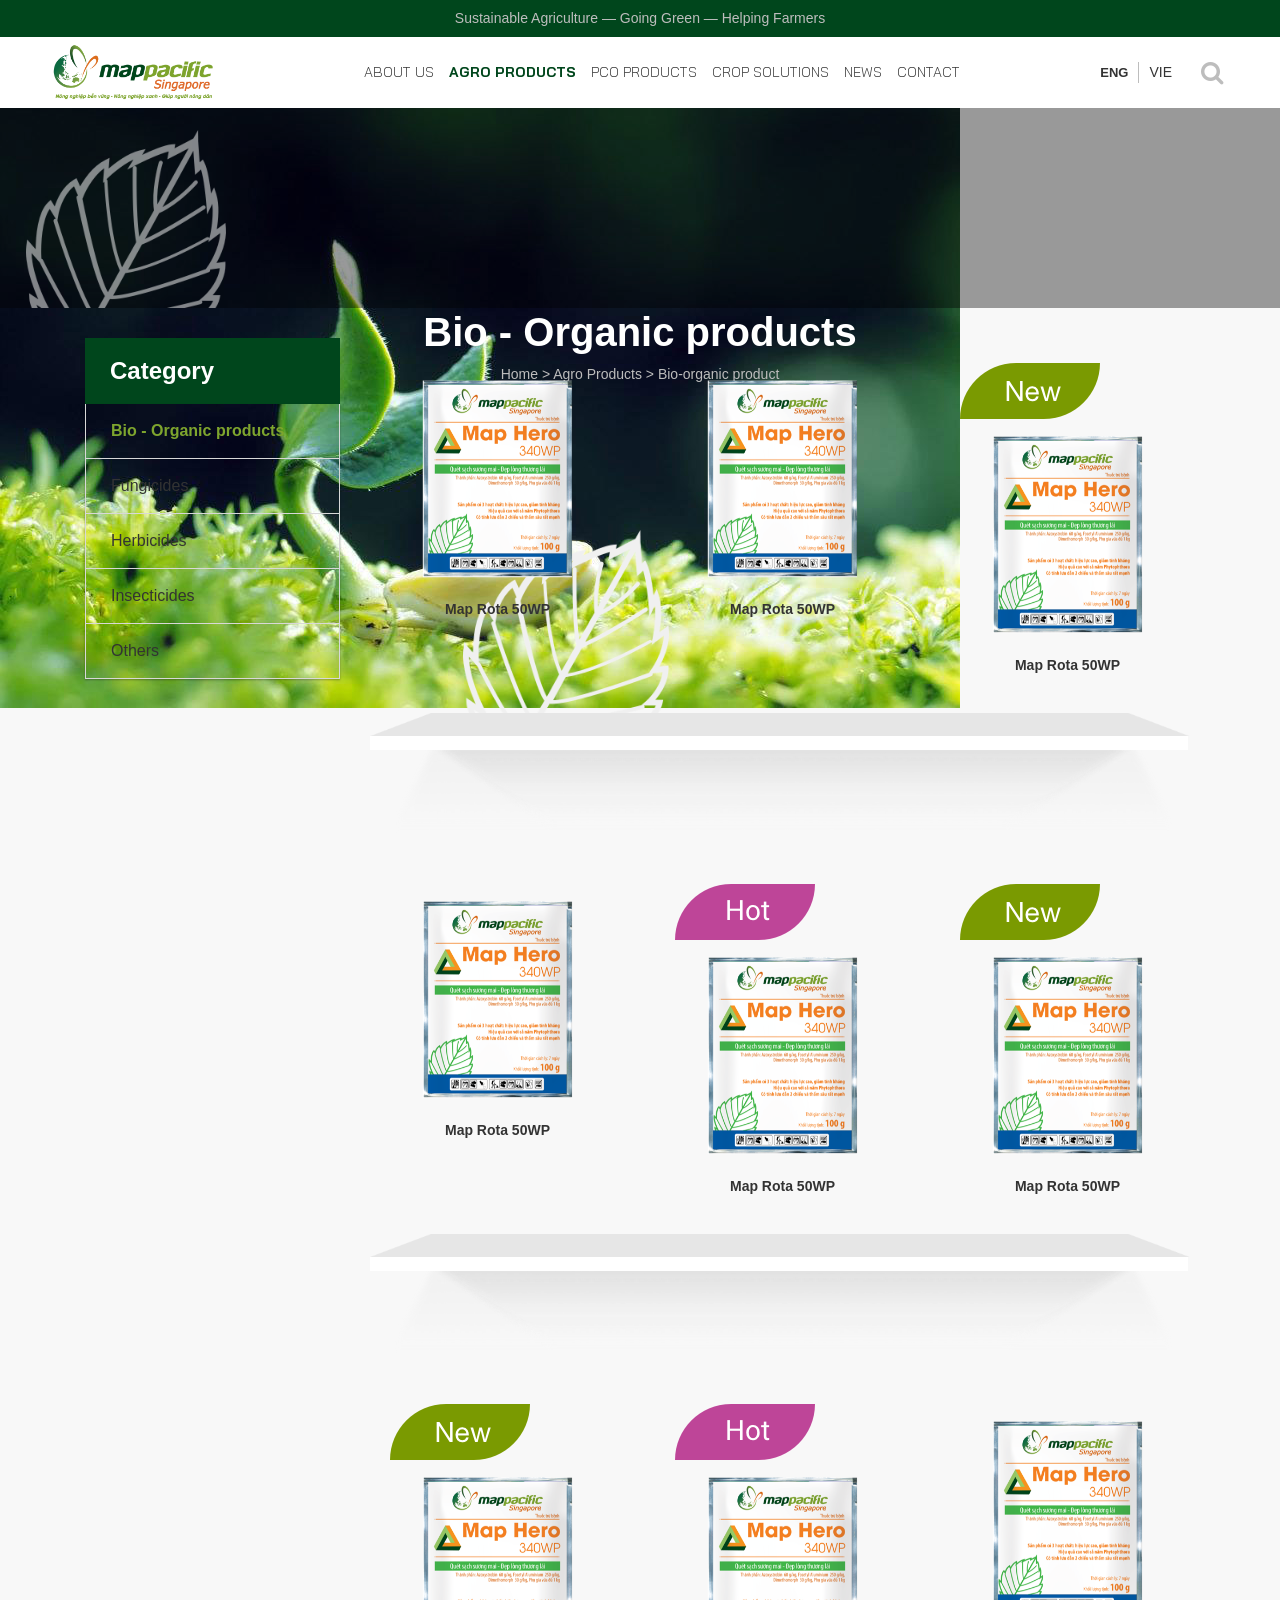
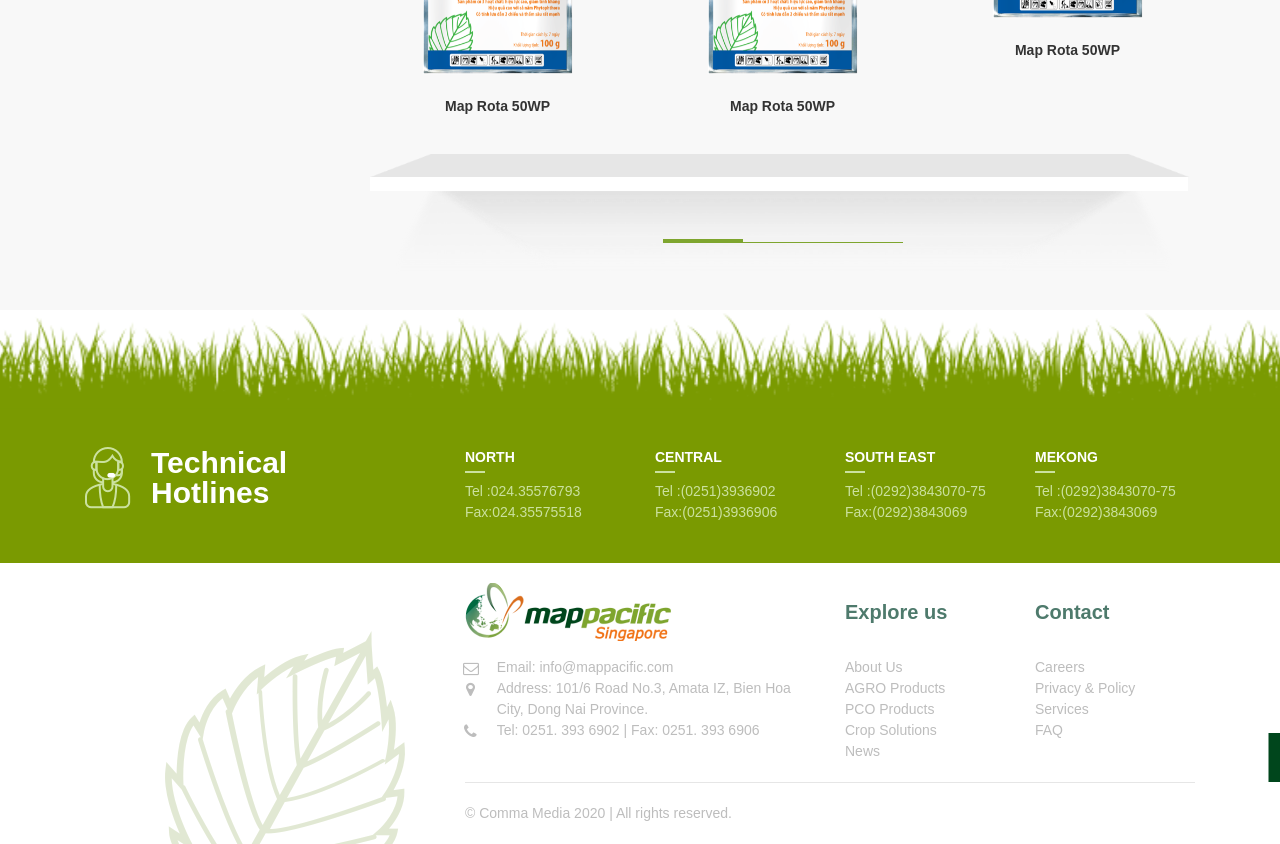
==== commit 2d9a1fe7: "hhhh" ====
--- a/agro-products.html
+++ b/agro-products.html
@@ -5,18 +5,18 @@
     <meta charset="UTF-8" />
     <meta name="viewport" content="width=device-width, initial-scale=1.0" />
     <title></title>
-    <link rel="preconnect" href="https://fonts.gstatic.com">
-    <link rel="stylesheet" href="css/fullpage.css" />
+    <!-- <link rel="preconnect" href="https://fonts.gstatic.com"> -->
+    <!-- <link rel="stylesheet" href="css/fullpage.css" /> -->
     <link rel="preconnect" href="https://fonts.gstatic.com">
     <link href="https://fonts.googleapis.com/css2?family=Bai+Jamjuree:ital,wght@0,200;0,300;0,400;0,500;0,600;0,700;1,200;1,300;1,400;1,500;1,600;1,700&display=swap" rel="stylesheet">
     <link href="css/lightbox.min.css" rel="stylesheet" />
-    <link href="https://unpkg.com/aos@2.3.1/dist/aos.css" rel="stylesheet" />
+    <!-- <link href="https://unpkg.com/aos@2.3.1/dist/aos.css" rel="stylesheet" /> -->
     <link rel="stylesheet" href="css/slick-theme.css" />
     <link rel="stylesheet" href="css/slick.css" />
     <!-- <link rel="stylesheet" href="css/jquery.mCustomScrollbar.min.css" /> -->
     <link rel="stylesheet" href="css/bootstrap.min.css" />
     <link rel="stylesheet" href="font/font-awesome-4.7.0/css/font-awesome.min.css" />
-    <link rel="stylesheet" type="text/css" href="/css/main.css" />
+    <link rel="stylesheet" type="text/css" href="css/main.css" />
 </head>
 
 <body>
--- a/css/main.css
+++ b/css/main.css
@@ -603,46 +603,52 @@
         left: 2%;
         width: 250px;
         height: 222px;
-        background: url(/images/labanner.png) no-repeat left bottom/contain;
+        background: url(../../images/labanner.png) no-repeat left bottom/contain;
         z-index: 10; }
-      .banner-main__slide img {
+      .banner-main__slide .slide-image img {
         width: 100%;
         height: 100%;
         object-fit: cover; }
-  .banner-content {
-    position: absolute;
-    top: 50%;
-    left: 50%;
-    transform: translate(-50%, -50%);
-    color: #fff;
-    width: 100%;
-    font-family: "Bai Jamjuree", sans-serif; }
-    .banner-content::after {
-      position: absolute;
-      top: 50%;
-      left: 50%;
-      content: '';
-      height: 150%;
-      width: 2px;
-      background: #fff;
-      transform: translateY(-50%) rotate(25deg); }
-    .banner-content .heading-banner-left:nth-child(2) {
-      padding-right: 24px; }
-    .banner-content .heading-banner-left:nth-child(3) {
-      padding-right: 48px; }
-    .banner-content .heading-banner-right:nth-child(2) {
-      padding-left: 24px; }
-    .banner-content .heading-banner-right:nth-child(1) {
-      padding-left: 48px; }
+      .banner-main__slide .banner-content {
+        position: absolute;
+        top: 50%;
+        left: 50%;
+        transform: translate(-50%, -50%);
+        color: #fff;
+        width: 100%;
+        font-family: "Bai Jamjuree", sans-serif;
+        z-index: 2; }
+        .banner-main__slide .banner-content::after {
+          position: absolute;
+          top: 50%;
+          left: 50%;
+          content: '';
+          height: 150%;
+          width: 2px;
+          background: #fff;
+          transform: translateY(-50%) rotate(25deg); }
+        .banner-main__slide .banner-content .heading-banner-left:nth-child(2) {
+          padding-right: 24px; }
+        .banner-main__slide .banner-content .heading-banner-left:nth-child(3) {
+          padding-right: 48px; }
+        .banner-main__slide .banner-content .heading-banner-right:nth-child(2) {
+          padding-left: 24px; }
+        .banner-main__slide .banner-content .heading-banner-right:nth-child(1) {
+          padding-left: 48px; }
 
 .show {
   opacity: 1;
   left: 0;
   z-index: 990; }
 
-.intro-slide .intro-inner img {
-  height: 79px;
-  margin: 0 auto; }
+.intro-slide .intro-inner {
+  padding-right: 20px;
+  padding-left: 20px; }
+  .intro-slide .intro-inner img {
+    height: 79px;
+    margin: 0 auto; }
+  .intro-slide .intro-inner__content p {
+    margin: 0; }
 
 .intro-slide .slick-dots {
   bottom: -25%; }
@@ -658,12 +664,18 @@
 
 .news-inner {
   position: relative; }
-  .news-inner .heading {
-    border-bottom: 1px solid #E6E6E6; }
+  .news-inner .position-relative {
+    border-bottom: 1px solid #E6E6E6;
+    display: flex;
+    justify-content: space-between;
+    align-items: center; }
+    .news-inner .position-relative .heading {
+      margin: 0; }
+    .news-inner .position-relative .button {
+      position: static;
+      transform: none;
+      top: 0; }
   .news-inner .button {
-    position: absolute;
-    top: 50%;
-    transform: translateY(-50%);
     right: 0;
     display: flex; }
     .news-inner .button .button-prev {
@@ -707,31 +719,36 @@
       -webkit-line-clamp: 2;
       -webkit-box-orient: vertical;
       text-overflow: ellipsis; }
+      .news-inner .slide-inner .content p {
+        margin: 0; }
 
 .products-inner {
   position: relative; }
-  .products-inner .btn-more {
-    position: absolute;
-    top: 50%;
-    transform: translateY(-50%);
-    right: 0;
-    padding: 10px 0; }
-  .products-inner .heading {
-    border-bottom: 1px solid #E6E6E6; }
+  .products-inner .position-relative {
+    border-bottom: 1px solid #E6E6E6;
+    display: flex;
+    justify-content: space-between;
+    align-items: center; }
+    .products-inner .position-relative .heading {
+      margin: 0; }
+    .products-inner .position-relative .btn-more {
+      position: static;
+      transform: none;
+      top: 0; }
   .products-inner .slide-products {
-    background: url(/images/la-grey.png) no-repeat left 15% bottom/25%;
+    background: url(images/la-grey.png) no-repeat left 15% bottom/25%;
     margin: 0 !important;
     cursor: pointer; }
     .products-inner .slide-products-inner {
       padding: 0 40px;
       padding-top: 35px;
       transition: all 0.5s ease; }
-      .products-inner .slide-products-inner .sticker {
+      .products-inner .slide-products-inner .sticket {
         width: 100%;
         height: 28px;
         display: flex;
         justify-content: flex-end; }
-        .products-inner .slide-products-inner .sticker img {
+        .products-inner .slide-products-inner .sticket img {
           width: 70px;
           height: auto; }
       .products-inner .slide-products-inner .image img {
@@ -1065,6 +1082,8 @@
       border-radius: 110px;
       transition: all 0.4s ease;
       cursor: pointer; }
+      .common .common-right__inner .common-slide__inner .descreption p {
+        margin: 0; }
       .common .common-right__inner .common-slide__inner:hover {
         box-shadow: 10px 30px 20px 0 rgba(28, 61, 37, 0.2); }
       .common .common-right__inner .common-slide__inner img {
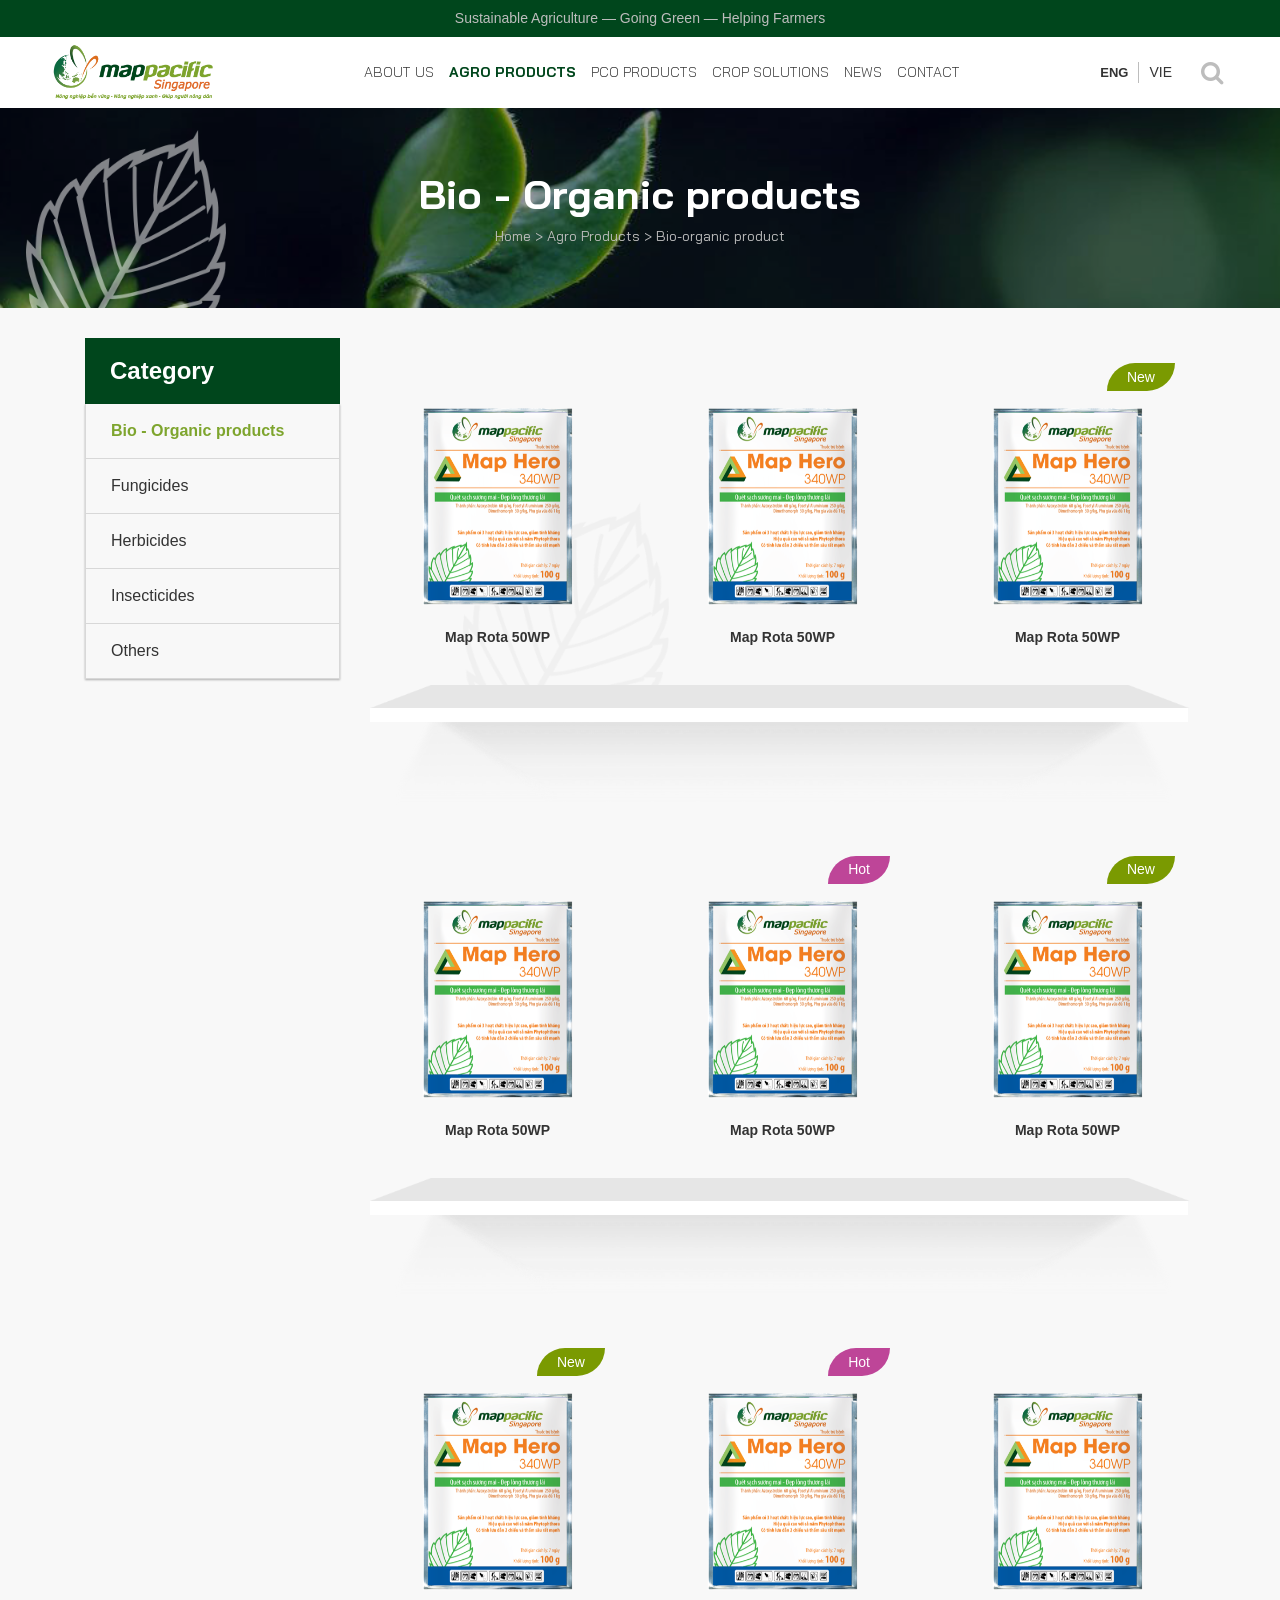
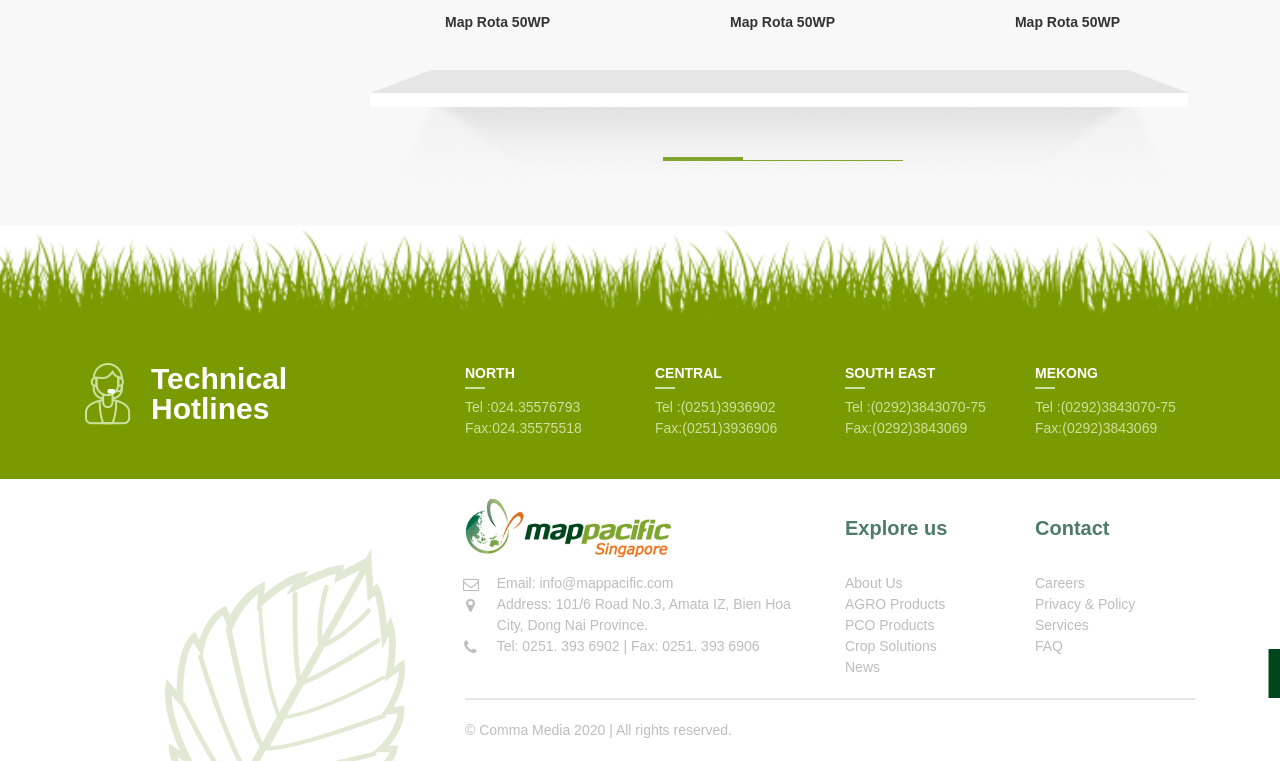
==== commit 3aee8af6: "cach lyyyy" ====
--- a/agro-products.html
+++ b/agro-products.html
@@ -35,7 +35,7 @@
                 <div class="mainMenu navbar-collapse mainMenu collapse" id="navbarTogglerDemo" data-aos="flip-up" data-aos-duration="900">
                     <ul class="navbar-nav ">
                         <li >
-                            <a  href="#">
+                            <a  href="about.html">
                                 about us
                             </a>
                         </li>
@@ -45,22 +45,22 @@
                             </a>
                         </li>
                         <li >
-                            <a  href="#">
+                            <a  href="pco-products.html">
                                pco products
                             </a>
                         </li>
                         <li >
-                            <a  href="#">
+                            <a  href="crop-solutions.html">
                                crop solutions 
                             </a>
                         </li>
                         <li >
-                            <a  href="#">
+                            <a  href="news.html">
                                news 
                             </a>
                         </li>
                         <li >
-                            <a  href="#">
+                            <a  href="contact.html">
                                contact 
                             </a>
                         </li>
@@ -92,20 +92,23 @@
         </div>
     </header>
     <!-- HEADER -->
-    <div class="banner-default banner">
-        <div class=" banner-default-inner">
+    
+    <div class="banner banner-default">
+        <div class="banner-default-inner" >
             <div class="banner-main__slide">
-                <img src="./images/96d081fd9d68841d79998f47d8b5f0818e06a060.jpg" alt="banner">
-            </div>
-        </div>
-        <div class="banner-content">
-            <div class="container">
-                <div class="row">
-                    <div class="col-12 d-flex justify-content-center">
-                        <h1 class="fs-40 font-weight-bold c-white">Bio - Organic products</h1>
-                    </div>
-                    <div class="col-12 d-flex justify-content-center">
-                        <span class="fs-14 font-weight-normal c-grey"> Home > Agro Products > Bio-organic product</span>
+                <div class="slide-image">
+                    <img src="./images/96d081fd9d68841d79998f47d8b5f0818e06a060.jpg" class="img-fluid" alt="banner">
+                </div>
+                <div class="banner-content">
+                    <div class="container">
+                        <div class="row">
+                            <div class="col-12 d-flex justify-content-center">
+                                <h1 class="fs-40 font-weight-bold c-white">Bio - Organic products</h1>
+                            </div>
+                            <div class="col-12 d-flex justify-content-center">
+                                <span class="fs-14 font-weight-normal c-grey"> Home > Agro Products > Bio-organic product</span>
+                            </div>
+                        </div>
                     </div>
                 </div>
             </div>
@@ -159,36 +162,38 @@
                                         <div class="row">
                                             <div class="col-md-4">
                                                 <div class="slide-products-inner text-center" >
-                                                    <div class="sticker mb-3">
-                                                        <!-- <img src="./images/tag-new.png" alt="tag"> -->
-                                                    </div>
-                                                    <div class="image">
-                                                        <img src="./images/product3.png" alt="pic">
-                                                    </div>
-                                                    <a href="#" class="title fs-14 c-black d-block mt-20px mb-3 font-weight-bold">
-                                                        Map Rota 50WP
-                                                    </a>
-                                                    <a class="btn bg-orange c-white w-100 fs-14 font-weight-bold" href="#" role="button">View detail</a>
-                                                </div>
-                                            </div>
-                                            <div class="col-md-4">
-                                                <div class="slide-products-inner text-center" >
-                                                    <div class="sticker mb-3">
-                                                        <!-- <img src="./images/tag-new.png" alt="tag"> -->
-                                                    </div>
-                                                    <div class="image">
-                                                        <img src="./images/product3.png" alt="pic">
-                                                    </div>
-                                                    <a href="#" class="title fs-14 c-black d-block mt-20px mb-3 font-weight-bold">
-                                                        Map Rota 50WP
-                                                    </a>
-                                                    <a class="btn bg-orange c-white w-100 fs-14 font-weight-bold" href="#" role="button">View detail</a>
-                                                </div>
-                                            </div>
-                                            <div class="col-md-4">
-                                                <div class="slide-products-inner text-center" >
-                                                    <div class="sticker mb-3">
-                                                        <img src="./images/tag-new.png" alt="tag">
+                                                    <div class="sticket mb-3">
+                                                        <!-- <img src="./images/tag-new.png" alt="tag"> -->
+                                                    </div>
+                                                    <div class="image">
+                                                        <img src="./images/product3.png" alt="pic">
+                                                    </div>
+                                                    <a href="agro-detail.html" class="title fs-14 c-black d-block mt-20px mb-3 font-weight-bold">
+                                                        Map Rota 50WP
+                                                    </a>
+                                                    <a class="btn bg-orange c-white w-100 fs-14 font-weight-bold" href="agro-detail.html" role="button">View detail</a>
+                                                </div>
+                                            </div>
+                                            <div class="col-md-4">
+                                                <div class="slide-products-inner text-center" >
+                                                    <div class="sticket mb-3">
+                                                        <!-- <img src="./images/tag-new.png" alt="tag"> -->
+                                                    </div>
+                                                    <div class="image">
+                                                        <img src="./images/product3.png" alt="pic">
+                                                    </div>
+                                                    <a href="#" class="title fs-14 c-black d-block mt-20px mb-3 font-weight-bold">
+                                                        Map Rota 50WP
+                                                    </a>
+                                                    <a class="btn bg-orange c-white w-100 fs-14 font-weight-bold" href="#" role="button">View detail</a>
+                                                </div>
+                                            </div>
+                                            <div class="col-md-4">
+                                                <div class="slide-products-inner text-center" >
+                                                    <div class="sticket mb-3">
+                                                        <div class="sticket-new">
+                                                            New
+                                                        </div>
                                                     </div>
                                                     <div class="image">
                                                         <img src="./images/product3.png" alt="pic">
@@ -210,36 +215,40 @@
                                         <div class="row">
                                             <div class="col-md-4">
                                                 <div class="slide-products-inner text-center" >
-                                                    <div class="sticker mb-3">
-                                                        <!-- <img src="./images/tag-new.png" alt="tag"> -->
-                                                    </div>
-                                                    <div class="image">
-                                                        <img src="./images/product3.png" alt="pic">
-                                                    </div>
-                                                    <a href="#" class="title fs-14 c-black d-block mt-20px mb-3 font-weight-bold">
-                                                        Map Rota 50WP
-                                                    </a>
-                                                    <a class="btn bg-orange c-white w-100 fs-14 font-weight-bold" href="#" role="button">View detail</a>
-                                                </div>
-                                            </div>
-                                            <div class="col-md-4">
-                                                <div class="slide-products-inner text-center" >
-                                                    <div class="sticker mb-3">
-                                                        <img src="./images/tag-hot.png" alt="tag">
-                                                    </div>
-                                                    <div class="image">
-                                                        <img src="./images/product3.png" alt="pic">
-                                                    </div>
-                                                    <a href="#" class="title fs-14 c-black d-block mt-20px mb-3 font-weight-bold">
-                                                        Map Rota 50WP
-                                                    </a>
-                                                    <a class="btn bg-orange c-white w-100 fs-14 font-weight-bold" href="#" role="button">View detail</a>
-                                                </div>
-                                            </div>
-                                            <div class="col-md-4">
-                                                <div class="slide-products-inner text-center" >
-                                                    <div class="sticker mb-3">
-                                                        <img src="./images/tag-new.png" alt="tag">
+                                                    <div class="sticket mb-3">
+                                                        <!-- <img src="./images/tag-new.png" alt="tag"> -->
+                                                    </div>
+                                                    <div class="image">
+                                                        <img src="./images/product3.png" alt="pic">
+                                                    </div>
+                                                    <a href="#" class="title fs-14 c-black d-block mt-20px mb-3 font-weight-bold">
+                                                        Map Rota 50WP
+                                                    </a>
+                                                    <a class="btn bg-orange c-white w-100 fs-14 font-weight-bold" href="#" role="button">View detail</a>
+                                                </div>
+                                            </div>
+                                            <div class="col-md-4">
+                                                <div class="slide-products-inner text-center" >
+                                                    <div class="sticket mb-3">
+                                                        <div class="sticket-hot">
+                                                            Hot
+                                                        </div>
+                                                    </div>
+                                                    <div class="image">
+                                                        <img src="./images/product3.png" alt="pic">
+                                                    </div>
+                                                    <a href="#" class="title fs-14 c-black d-block mt-20px mb-3 font-weight-bold">
+                                                        Map Rota 50WP
+                                                    </a>
+                                                    <a class="btn bg-orange c-white w-100 fs-14 font-weight-bold" href="#" role="button">View detail</a>
+                                                </div>
+                                            </div>
+                                            <div class="col-md-4">
+                                                <div class="slide-products-inner text-center" >
+                                                    <div class="sticket mb-3">
+                                                        <div class="sticket-new">
+                                                            New
+                                                        </div>
                                                     </div>
                                                     <div class="image">
                                                         <img src="./images/product3.png" alt="pic">
@@ -261,35 +270,39 @@
                                         <div class="row">
                                             <div class="col-md-4">
                                                 <div class="slide-products-inner text-center" >
-                                                    <div class="sticker mb-3">
-                                                        <img src="./images/tag-new.png" alt="tag">
-                                                    </div>
-                                                    <div class="image">
-                                                        <img src="./images/product3.png" alt="pic">
-                                                    </div>
-                                                    <a href="#" class="title fs-14 c-black d-block mt-20px mb-3 font-weight-bold">
-                                                        Map Rota 50WP
-                                                    </a>
-                                                    <a class="btn bg-orange c-white w-100 fs-14 font-weight-bold" href="#" role="button">View detail</a>
-                                                </div>
-                                            </div>
-                                            <div class="col-md-4">
-                                                <div class="slide-products-inner text-center" >
-                                                    <div class="sticker mb-3">
-                                                        <img src="./images/tag-hot.png" alt="tag">
-                                                    </div>
-                                                    <div class="image">
-                                                        <img src="./images/product3.png" alt="pic">
-                                                    </div>
-                                                    <a href="#" class="title fs-14 c-black d-block mt-20px mb-3 font-weight-bold">
-                                                        Map Rota 50WP
-                                                    </a>
-                                                    <a class="btn bg-orange c-white w-100 fs-14 font-weight-bold" href="#" role="button">View detail</a>
-                                                </div>
-                                            </div>
-                                            <div class="col-md-4">
-                                                <div class="slide-products-inner text-center" >
-                                                    <div class="sticker mb-3">
+                                                    <div class="sticket mb-3">
+                                                        <div class="sticket-new">
+                                                            New
+                                                        </div>
+                                                    </div>
+                                                    <div class="image">
+                                                        <img src="./images/product3.png" alt="pic">
+                                                    </div>
+                                                    <a href="#" class="title fs-14 c-black d-block mt-20px mb-3 font-weight-bold">
+                                                        Map Rota 50WP
+                                                    </a>
+                                                    <a class="btn bg-orange c-white w-100 fs-14 font-weight-bold" href="#" role="button">View detail</a>
+                                                </div>
+                                            </div>
+                                            <div class="col-md-4">
+                                                <div class="slide-products-inner text-center" >
+                                                    <div class="sticket mb-3">
+                                                        <div class="sticket-hot">
+                                                            Hot
+                                                        </div>
+                                                    </div>
+                                                    <div class="image">
+                                                        <img src="./images/product3.png" alt="pic">
+                                                    </div>
+                                                    <a href="#" class="title fs-14 c-black d-block mt-20px mb-3 font-weight-bold">
+                                                        Map Rota 50WP
+                                                    </a>
+                                                    <a class="btn bg-orange c-white w-100 fs-14 font-weight-bold" href="#" role="button">View detail</a>
+                                                </div>
+                                            </div>
+                                            <div class="col-md-4">
+                                                <div class="slide-products-inner text-center" >
+                                                    <div class="sticket mb-3">
                                                         <!-- <img src="./images/tag-new.png" alt="tag"> -->
                                                     </div>
                                                     <div class="image">
@@ -314,36 +327,38 @@
                                         <div class="row">
                                             <div class="col-md-4">
                                                 <div class="slide-products-inner text-center" >
-                                                    <div class="sticker mb-3">
-                                                        <!-- <img src="./images/tag-new.png" alt="tag"> -->
-                                                    </div>
-                                                    <div class="image">
-                                                        <img src="./images/product3.png" alt="pic">
-                                                    </div>
-                                                    <a href="#" class="title fs-14 c-black d-block mt-20px mb-3 font-weight-bold">
-                                                        Map Rota 50WP
-                                                    </a>
-                                                    <a class="btn bg-orange c-white w-100 fs-14 font-weight-bold" href="#" role="button">View detail</a>
-                                                </div>
-                                            </div>
-                                            <div class="col-md-4">
-                                                <div class="slide-products-inner text-center" >
-                                                    <div class="sticker mb-3">
-                                                        <!-- <img src="./images/tag-new.png" alt="tag"> -->
-                                                    </div>
-                                                    <div class="image">
-                                                        <img src="./images/product3.png" alt="pic">
-                                                    </div>
-                                                    <a href="#" class="title fs-14 c-black d-block mt-20px mb-3 font-weight-bold">
-                                                        Map Rota 50WP
-                                                    </a>
-                                                    <a class="btn bg-orange c-white w-100 fs-14 font-weight-bold" href="#" role="button">View detail</a>
-                                                </div>
-                                            </div>
-                                            <div class="col-md-4">
-                                                <div class="slide-products-inner text-center" >
-                                                    <div class="sticker mb-3">
-                                                        <img src="./images/tag-new.png" alt="tag">
+                                                    <div class="sticket mb-3">
+                                                        <!-- <img src="./images/tag-new.png" alt="tag"> -->
+                                                    </div>
+                                                    <div class="image">
+                                                        <img src="./images/product3.png" alt="pic">
+                                                    </div>
+                                                    <a href="#" class="title fs-14 c-black d-block mt-20px mb-3 font-weight-bold">
+                                                        Map Rota 50WP
+                                                    </a>
+                                                    <a class="btn bg-orange c-white w-100 fs-14 font-weight-bold" href="#" role="button">View detail</a>
+                                                </div>
+                                            </div>
+                                            <div class="col-md-4">
+                                                <div class="slide-products-inner text-center" >
+                                                    <div class="sticket mb-3">
+                                                        <!-- <img src="./images/tag-new.png" alt="tag"> -->
+                                                    </div>
+                                                    <div class="image">
+                                                        <img src="./images/product3.png" alt="pic">
+                                                    </div>
+                                                    <a href="#" class="title fs-14 c-black d-block mt-20px mb-3 font-weight-bold">
+                                                        Map Rota 50WP
+                                                    </a>
+                                                    <a class="btn bg-orange c-white w-100 fs-14 font-weight-bold" href="#" role="button">View detail</a>
+                                                </div>
+                                            </div>
+                                            <div class="col-md-4">
+                                                <div class="slide-products-inner text-center" >
+                                                    <div class="sticket mb-3">
+                                                        <div class="sticket-new">
+                                                            New
+                                                        </div>
                                                     </div>
                                                     <div class="image">
                                                         <img src="./images/product3.png" alt="pic">
@@ -365,36 +380,40 @@
                                         <div class="row">
                                             <div class="col-md-4">
                                                 <div class="slide-products-inner text-center" >
-                                                    <div class="sticker mb-3">
-                                                        <!-- <img src="./images/tag-new.png" alt="tag"> -->
-                                                    </div>
-                                                    <div class="image">
-                                                        <img src="./images/product3.png" alt="pic">
-                                                    </div>
-                                                    <a href="#" class="title fs-14 c-black d-block mt-20px mb-3 font-weight-bold">
-                                                        Map Rota 50WP
-                                                    </a>
-                                                    <a class="btn bg-orange c-white w-100 fs-14 font-weight-bold" href="#" role="button">View detail</a>
-                                                </div>
-                                            </div>
-                                            <div class="col-md-4">
-                                                <div class="slide-products-inner text-center" >
-                                                    <div class="sticker mb-3">
-                                                        <img src="./images/tag-hot.png" alt="tag">
-                                                    </div>
-                                                    <div class="image">
-                                                        <img src="./images/product3.png" alt="pic">
-                                                    </div>
-                                                    <a href="#" class="title fs-14 c-black d-block mt-20px mb-3 font-weight-bold">
-                                                        Map Rota 50WP
-                                                    </a>
-                                                    <a class="btn bg-orange c-white w-100 fs-14 font-weight-bold" href="#" role="button">View detail</a>
-                                                </div>
-                                            </div>
-                                            <div class="col-md-4">
-                                                <div class="slide-products-inner text-center" >
-                                                    <div class="sticker mb-3">
-                                                        <img src="./images/tag-new.png" alt="tag">
+                                                    <div class="sticket mb-3">
+                                                        <!-- <img src="./images/tag-new.png" alt="tag"> -->
+                                                    </div>
+                                                    <div class="image">
+                                                        <img src="./images/product3.png" alt="pic">
+                                                    </div>
+                                                    <a href="#" class="title fs-14 c-black d-block mt-20px mb-3 font-weight-bold">
+                                                        Map Rota 50WP
+                                                    </a>
+                                                    <a class="btn bg-orange c-white w-100 fs-14 font-weight-bold" href="#" role="button">View detail</a>
+                                                </div>
+                                            </div>
+                                            <div class="col-md-4">
+                                                <div class="slide-products-inner text-center" >
+                                                    <div class="sticket mb-3">
+                                                        <div class="sticket-hot">
+                                                            Hot
+                                                        </div>
+                                                    </div>
+                                                    <div class="image">
+                                                        <img src="./images/product3.png" alt="pic">
+                                                    </div>
+                                                    <a href="#" class="title fs-14 c-black d-block mt-20px mb-3 font-weight-bold">
+                                                        Map Rota 50WP
+                                                    </a>
+                                                    <a class="btn bg-orange c-white w-100 fs-14 font-weight-bold" href="#" role="button">View detail</a>
+                                                </div>
+                                            </div>
+                                            <div class="col-md-4">
+                                                <div class="slide-products-inner text-center" >
+                                                    <div class="sticket mb-3">
+                                                        <div class="sticket-new">
+                                                            New
+                                                        </div>
                                                     </div>
                                                     <div class="image">
                                                         <img src="./images/product3.png" alt="pic">
@@ -416,35 +435,39 @@
                                         <div class="row">
                                             <div class="col-md-4">
                                                 <div class="slide-products-inner text-center" >
-                                                    <div class="sticker mb-3">
-                                                        <img src="./images/tag-new.png" alt="tag">
-                                                    </div>
-                                                    <div class="image">
-                                                        <img src="./images/product3.png" alt="pic">
-                                                    </div>
-                                                    <a href="#" class="title fs-14 c-black d-block mt-20px mb-3 font-weight-bold">
-                                                        Map Rota 50WP
-                                                    </a>
-                                                    <a class="btn bg-orange c-white w-100 fs-14 font-weight-bold" href="#" role="button">View detail</a>
-                                                </div>
-                                            </div>
-                                            <div class="col-md-4">
-                                                <div class="slide-products-inner text-center" >
-                                                    <div class="sticker mb-3">
-                                                        <img src="./images/tag-hot.png" alt="tag">
-                                                    </div>
-                                                    <div class="image">
-                                                        <img src="./images/product3.png" alt="pic">
-                                                    </div>
-                                                    <a href="#" class="title fs-14 c-black d-block mt-20px mb-3 font-weight-bold">
-                                                        Map Rota 50WP
-                                                    </a>
-                                                    <a class="btn bg-orange c-white w-100 fs-14 font-weight-bold" href="#" role="button">View detail</a>
-                                                </div>
-                                            </div>
-                                            <div class="col-md-4">
-                                                <div class="slide-products-inner text-center" >
-                                                    <div class="sticker mb-3">
+                                                    <div class="sticket mb-3">
+                                                        <div class="sticket-new">
+                                                            New
+                                                        </div>
+                                                    </div>
+                                                    <div class="image">
+                                                        <img src="./images/product3.png" alt="pic">
+                                                    </div>
+                                                    <a href="#" class="title fs-14 c-black d-block mt-20px mb-3 font-weight-bold">
+                                                        Map Rota 50WP
+                                                    </a>
+                                                    <a class="btn bg-orange c-white w-100 fs-14 font-weight-bold" href="#" role="button">View detail</a>
+                                                </div>
+                                            </div>
+                                            <div class="col-md-4">
+                                                <div class="slide-products-inner text-center" >
+                                                    <div class="sticket mb-3">
+                                                        <div class="sticket-hot">
+                                                            Hot
+                                                        </div>
+                                                    </div>
+                                                    <div class="image">
+                                                        <img src="./images/product3.png" alt="pic">
+                                                    </div>
+                                                    <a href="#" class="title fs-14 c-black d-block mt-20px mb-3 font-weight-bold">
+                                                        Map Rota 50WP
+                                                    </a>
+                                                    <a class="btn bg-orange c-white w-100 fs-14 font-weight-bold" href="#" role="button">View detail</a>
+                                                </div>
+                                            </div>
+                                            <div class="col-md-4">
+                                                <div class="slide-products-inner text-center" >
+                                                    <div class="sticket mb-3">
                                                         <!-- <img src="./images/tag-new.png" alt="tag"> -->
                                                     </div>
                                                     <div class="image">
@@ -469,36 +492,38 @@
                                         <div class="row">
                                             <div class="col-md-4">
                                                 <div class="slide-products-inner text-center" >
-                                                    <div class="sticker mb-3">
-                                                        <!-- <img src="./images/tag-new.png" alt="tag"> -->
-                                                    </div>
-                                                    <div class="image">
-                                                        <img src="./images/product3.png" alt="pic">
-                                                    </div>
-                                                    <a href="#" class="title fs-14 c-black d-block mt-20px mb-3 font-weight-bold">
-                                                        Map Rota 50WP
-                                                    </a>
-                                                    <a class="btn bg-orange c-white w-100 fs-14 font-weight-bold" href="#" role="button">View detail</a>
-                                                </div>
-                                            </div>
-                                            <div class="col-md-4">
-                                                <div class="slide-products-inner text-center" >
-                                                    <div class="sticker mb-3">
-                                                        <!-- <img src="./images/tag-new.png" alt="tag"> -->
-                                                    </div>
-                                                    <div class="image">
-                                                        <img src="./images/product3.png" alt="pic">
-                                                    </div>
-                                                    <a href="#" class="title fs-14 c-black d-block mt-20px mb-3 font-weight-bold">
-                                                        Map Rota 50WP
-                                                    </a>
-                                                    <a class="btn bg-orange c-white w-100 fs-14 font-weight-bold" href="#" role="button">View detail</a>
-                                                </div>
-                                            </div>
-                                            <div class="col-md-4">
-                                                <div class="slide-products-inner text-center" >
-                                                    <div class="sticker mb-3">
-                                                        <img src="./images/tag-new.png" alt="tag">
+                                                    <div class="sticket mb-3">
+                                                        <!-- <img src="./images/tag-new.png" alt="tag"> -->
+                                                    </div>
+                                                    <div class="image">
+                                                        <img src="./images/product3.png" alt="pic">
+                                                    </div>
+                                                    <a href="#" class="title fs-14 c-black d-block mt-20px mb-3 font-weight-bold">
+                                                        Map Rota 50WP
+                                                    </a>
+                                                    <a class="btn bg-orange c-white w-100 fs-14 font-weight-bold" href="#" role="button">View detail</a>
+                                                </div>
+                                            </div>
+                                            <div class="col-md-4">
+                                                <div class="slide-products-inner text-center" >
+                                                    <div class="sticket mb-3">
+                                                        <!-- <img src="./images/tag-new.png" alt="tag"> -->
+                                                    </div>
+                                                    <div class="image">
+                                                        <img src="./images/product3.png" alt="pic">
+                                                    </div>
+                                                    <a href="#" class="title fs-14 c-black d-block mt-20px mb-3 font-weight-bold">
+                                                        Map Rota 50WP
+                                                    </a>
+                                                    <a class="btn bg-orange c-white w-100 fs-14 font-weight-bold" href="#" role="button">View detail</a>
+                                                </div>
+                                            </div>
+                                            <div class="col-md-4">
+                                                <div class="slide-products-inner text-center" >
+                                                    <div class="sticket mb-3">
+                                                        <div class="sticket-new">
+                                                            New
+                                                        </div>
                                                     </div>
                                                     <div class="image">
                                                         <img src="./images/product3.png" alt="pic">
@@ -520,36 +545,40 @@
                                         <div class="row">
                                             <div class="col-md-4">
                                                 <div class="slide-products-inner text-center" >
-                                                    <div class="sticker mb-3">
-                                                        <!-- <img src="./images/tag-new.png" alt="tag"> -->
-                                                    </div>
-                                                    <div class="image">
-                                                        <img src="./images/product3.png" alt="pic">
-                                                    </div>
-                                                    <a href="#" class="title fs-14 c-black d-block mt-20px mb-3 font-weight-bold">
-                                                        Map Rota 50WP
-                                                    </a>
-                                                    <a class="btn bg-orange c-white w-100 fs-14 font-weight-bold" href="#" role="button">View detail</a>
-                                                </div>
-                                            </div>
-                                            <div class="col-md-4">
-                                                <div class="slide-products-inner text-center" >
-                                                    <div class="sticker mb-3">
-                                                        <img src="./images/tag-hot.png" alt="tag">
-                                                    </div>
-                                                    <div class="image">
-                                                        <img src="./images/product3.png" alt="pic">
-                                                    </div>
-                                                    <a href="#" class="title fs-14 c-black d-block mt-20px mb-3 font-weight-bold">
-                                                        Map Rota 50WP
-                                                    </a>
-                                                    <a class="btn bg-orange c-white w-100 fs-14 font-weight-bold" href="#" role="button">View detail</a>
-                                                </div>
-                                            </div>
-                                            <div class="col-md-4">
-                                                <div class="slide-products-inner text-center" >
-                                                    <div class="sticker mb-3">
-                                                        <img src="./images/tag-new.png" alt="tag">
+                                                    <div class="sticket mb-3">
+                                                        <!-- <img src="./images/tag-new.png" alt="tag"> -->
+                                                    </div>
+                                                    <div class="image">
+                                                        <img src="./images/product3.png" alt="pic">
+                                                    </div>
+                                                    <a href="#" class="title fs-14 c-black d-block mt-20px mb-3 font-weight-bold">
+                                                        Map Rota 50WP
+                                                    </a>
+                                                    <a class="btn bg-orange c-white w-100 fs-14 font-weight-bold" href="#" role="button">View detail</a>
+                                                </div>
+                                            </div>
+                                            <div class="col-md-4">
+                                                <div class="slide-products-inner text-center" >
+                                                    <div class="sticket mb-3">
+                                                        <div class="sticket-hot">
+                                                            Hot
+                                                        </div>
+                                                    </div>
+                                                    <div class="image">
+                                                        <img src="./images/product3.png" alt="pic">
+                                                    </div>
+                                                    <a href="#" class="title fs-14 c-black d-block mt-20px mb-3 font-weight-bold">
+                                                        Map Rota 50WP
+                                                    </a>
+                                                    <a class="btn bg-orange c-white w-100 fs-14 font-weight-bold" href="#" role="button">View detail</a>
+                                                </div>
+                                            </div>
+                                            <div class="col-md-4">
+                                                <div class="slide-products-inner text-center" >
+                                                    <div class="sticket mb-3">
+                                                        <div class="sticket-new">
+                                                            New
+                                                        </div>
                                                     </div>
                                                     <div class="image">
                                                         <img src="./images/product3.png" alt="pic">
@@ -571,35 +600,39 @@
                                         <div class="row">
                                             <div class="col-md-4">
                                                 <div class="slide-products-inner text-center" >
-                                                    <div class="sticker mb-3">
-                                                        <img src="./images/tag-new.png" alt="tag">
-                                                    </div>
-                                                    <div class="image">
-                                                        <img src="./images/product3.png" alt="pic">
-                                                    </div>
-                                                    <a href="#" class="title fs-14 c-black d-block mt-20px mb-3 font-weight-bold">
-                                                        Map Rota 50WP
-                                                    </a>
-                                                    <a class="btn bg-orange c-white w-100 fs-14 font-weight-bold" href="#" role="button">View detail</a>
-                                                </div>
-                                            </div>
-                                            <div class="col-md-4">
-                                                <div class="slide-products-inner text-center" >
-                                                    <div class="sticker mb-3">
-                                                        <img src="./images/tag-hot.png" alt="tag">
-                                                    </div>
-                                                    <div class="image">
-                                                        <img src="./images/product3.png" alt="pic">
-                                                    </div>
-                                                    <a href="#" class="title fs-14 c-black d-block mt-20px mb-3 font-weight-bold">
-                                                        Map Rota 50WP
-                                                    </a>
-                                                    <a class="btn bg-orange c-white w-100 fs-14 font-weight-bold" href="#" role="button">View detail</a>
-                                                </div>
-                                            </div>
-                                            <div class="col-md-4">
-                                                <div class="slide-products-inner text-center" >
-                                                    <div class="sticker mb-3">
+                                                    <div class="sticket mb-3">
+                                                        <div class="sticket-new">
+                                                            New
+                                                        </div>
+                                                    </div>
+                                                    <div class="image">
+                                                        <img src="./images/product3.png" alt="pic">
+                                                    </div>
+                                                    <a href="#" class="title fs-14 c-black d-block mt-20px mb-3 font-weight-bold">
+                                                        Map Rota 50WP
+                                                    </a>
+                                                    <a class="btn bg-orange c-white w-100 fs-14 font-weight-bold" href="#" role="button">View detail</a>
+                                                </div>
+                                            </div>
+                                            <div class="col-md-4">
+                                                <div class="slide-products-inner text-center" >
+                                                    <div class="sticket mb-3">
+                                                        <div class="sticket-hot">
+                                                            Hot
+                                                        </div>
+                                                    </div>
+                                                    <div class="image">
+                                                        <img src="./images/product3.png" alt="pic">
+                                                    </div>
+                                                    <a href="#" class="title fs-14 c-black d-block mt-20px mb-3 font-weight-bold">
+                                                        Map Rota 50WP
+                                                    </a>
+                                                    <a class="btn bg-orange c-white w-100 fs-14 font-weight-bold" href="#" role="button">View detail</a>
+                                                </div>
+                                            </div>
+                                            <div class="col-md-4">
+                                                <div class="slide-products-inner text-center" >
+                                                    <div class="sticket mb-3">
                                                         <!-- <img src="./images/tag-new.png" alt="tag"> -->
                                                     </div>
                                                     <div class="image">
@@ -618,10 +651,7 @@
                                     </div>
                                 </div>
                             </div>
-
-                        </div>
-                        
-                        
+                        </div>
                     </div>
                 </div>
             </div>
--- a/css/main.css
+++ b/css/main.css
@@ -63,6 +63,9 @@
 
 .fs-12 {
   font-size: 12px; }
+
+.fs-13 {
+  font-size: 13px; }
 
 .fs-14 {
   font-size: 14px; }
@@ -322,13 +325,132 @@
     transform: translateX(0);
     transition: all 0.4s ease; }
   .form-control:focus {
-    border-color: transparent;
-    outline: 0;
     box-shadow: none; }
   .form-control:focus::placeholder {
     transform: translateX(10%);
     opacity: 0 !important; }
 
+.button {
+  right: 0;
+  display: flex; }
+  .button-prev {
+    cursor: pointer;
+    margin-right: 10px;
+    border: 1px solid #BDBDBD;
+    transition: all 0.3s ease; }
+    .button-prev i {
+      font-size: 25px;
+      padding: 4px 14px;
+      transition: all 0.3s ease; }
+    .button-prev:hover {
+      border-color: #7EA52E; }
+      .button-prev:hover i {
+        color: #333333; }
+  .button-next {
+    cursor: pointer;
+    border: 1px solid #BDBDBD;
+    transition: all 0.3s ease; }
+    .button-next i {
+      font-size: 25px;
+      padding: 4px 14px;
+      transition: all 0.3s ease; }
+    .button-next:hover {
+      border-color: #7EA52E; }
+      .button-next:hover i {
+        color: #333333; }
+  .button-detail-prev {
+    cursor: pointer;
+    margin-right: 10px;
+    transition: all 0.3s ease; }
+    .button-detail-prev i {
+      font-size: 25px;
+      padding: 4px 14px;
+      transition: all 0.3s ease; }
+    .button-detail-prev:hover {
+      border-color: #7EA52E; }
+      .button-detail-prev:hover i {
+        color: #333333; }
+  .button-detail-next {
+    cursor: pointer;
+    transition: all 0.3s ease; }
+    .button-detail-next i {
+      font-size: 25px;
+      padding: 4px 14px;
+      transition: all 0.3s ease; }
+    .button-detail-next:hover {
+      border-color: #7EA52E; }
+      .button-detail-next:hover i {
+        color: #333333; }
+
+.pagination li {
+  display: flex;
+  align-items: center;
+  margin-right: 12px; }
+  .pagination li a {
+    border: none;
+    position: relative;
+    font-size: 14px;
+    color: #989898;
+    margin-bottom: 0;
+    padding: 2px 8px;
+    background: transparent; }
+    .pagination li a span i {
+      font-size: 32px; }
+    .pagination li a:hover {
+      background: #7EA52E;
+      color: #fff;
+      font-weight: bold;
+      border-radius: 50%; }
+    .pagination li a .button-prev {
+      color: #000; }
+    .pagination li a .button-next {
+      color: #000; }
+
+.pagination .active a {
+  background: #7EA52E;
+  border-radius: 50%;
+  font-size: 14px;
+  font-weight: bold;
+  color: #fff !important; }
+
+.pagination li [aria-label="Previous"]:hover {
+  background: transparent;
+  color: #000; }
+
+.pagination li [aria-label="Next"]:hover {
+  background: transparent;
+  color: #000; }
+
+.pagination li [aria-label="Previous"] {
+  color: #BDBDBD; }
+
+.pagination li [aria-label="Next"] {
+  color: #BDBDBD; }
+
+.sticket {
+  width: 100%;
+  height: 28px;
+  display: flex;
+  justify-content: flex-end; }
+  .sticket-new {
+    background: #7A9A01;
+    color: #fff;
+    display: flex;
+    align-items: center;
+    padding: 0 20px;
+    border-radius: 100px 0 100px 0;
+    text-transform: normal;
+    font-weight: 400; }
+  .sticket-hot {
+    background: #BE4598;
+    color: #fff;
+    display: flex;
+    align-items: center;
+    padding: 0 20px;
+    border-radius: 100px 0 100px 0;
+    text-transform: normal;
+    font-weight: 400; }
+
 .divide {
   height: 1px;
   width: 100%;
@@ -336,9 +458,11 @@
 
 @keyframes rotation {
   0% {
-    transform: rotate(0); }
+    opacity: 0;
+    transform: translate(40px, -100%) rotate(25deg); }
   100% {
-    transform: rotate(360deg); } }
+    opacity: 1;
+    transform: translate(0, -50%) rotate(25deg); } }
 
 @keyframes rotation2 {
   0% {
@@ -426,6 +550,544 @@
     .dropdown-menu a:hover {
       background: #f3f4f7; }
 
+.crop-solutions .position-relative {
+  display: flex;
+  justify-content: space-between;
+  padding-bottom: 15px; }
+
+.crop-solutions .common-left {
+  padding-right: 80px; }
+
+.crop-solutions .common-right {
+  padding-left: 20px; }
+  .crop-solutions .common-right .tab-content .tab-pane:nth-child(1) .common-right__inner .common-pagination__inner img {
+    border: 4px solid #467EE0; }
+  .crop-solutions .common-right .tab-content .tab-pane:nth-child(2) .common-right__inner .common-pagination__inner img {
+    border: 4px solid #7EA52E; }
+  .crop-solutions .common-right .tab-content .tab-pane:nth-child(3) .common-right__inner .common-pagination__inner img {
+    border: 4px solid #DF6A2E; }
+  .crop-solutions .common-right .tab-content .tab-pane:nth-child(4) .common-right__inner .common-pagination__inner img {
+    border: 4px solid #BE4598; }
+
+.crop-solutions .common-right__inner .position-relative {
+  align-items: flex-start !important; }
+
+.crop-solutions .common-right__inner .dropdown-toggle {
+  border: 1px solid #D8D8D8;
+  box-shadow: 0 15px 36px -10px rgba(64, 78, 13, 0.5);
+  border-radius: 10px;
+  padding-bottom: 10px;
+  padding-left: 20px;
+  padding-right: 20px;
+  padding-top: 10px; }
+  .crop-solutions .common-right__inner .dropdown-toggle:after {
+    margin-left: 15px; }
+
+.crop-solutions .common-right__inner .dropdown-menu {
+  width: 100%;
+  border: 1px solid #D8D8D8;
+  box-shadow: 0 15px 36px -10px rgba(64, 78, 13, 0.5);
+  border-radius: 10px;
+  transform: translate3d(0px, 50px, 0px) !important; }
+  .crop-solutions .common-right__inner .dropdown-menu a {
+    white-space: normal;
+    font-size: 14px;
+    font-weight: 400;
+    color: #333333 !important; }
+    .crop-solutions .common-right__inner .dropdown-menu a:not(:last-child) {
+      border-bottom: 1px solid #D8D8D8; }
+
+.crop-solutions .common-right__inner .common-pagination__wrapper {
+  padding-top: 50px;
+  padding-bottom: 60px; }
+
+.crop-solutions .common-right__inner .common-pagination__inner {
+  height: auto;
+  padding: 15px  15px 55px 15px;
+  border: 1px solid #E6E6E6;
+  border-radius: 110px;
+  transition: all 0.4s ease;
+  cursor: pointer;
+  margin-bottom: 40px; }
+  .crop-solutions .common-right__inner .common-pagination__inner .descreption p {
+    margin: 0; }
+  .crop-solutions .common-right__inner .common-pagination__inner:hover {
+    box-shadow: 10px 30px 20px 0 rgba(28, 61, 37, 0.2); }
+  .crop-solutions .common-right__inner .common-pagination__inner img {
+    margin-bottom: 20px;
+    border-radius: 50%;
+    min-height: 120px;
+    object-fit: cover;
+    width: auto; }
+  .crop-solutions .common-right__inner .common-pagination__inner .btn-more {
+    position: relative; }
+
+.crop-solutions .common-right__inner nav .pagination {
+  justify-content: flex-end; }
+
+/* RESPONSIVE FOR IPAD  PRO*/
+@media (min-width: 1024px) and (max-width: 1366px) {
+  .crop-solutions .common-left {
+    padding: 0; }
+  .crop-solutions .common-right {
+    padding: 0; }
+  .crop-solutions .common-right__inner .dropdown-toggle {
+    padding-left: 10px;
+    padding-right: 10px; }
+  .crop-solutions .common-right__inner .common-pagination__wrapper {
+    padding-top: 30px; }
+  .crop-solutions .common-right__inner .common-pagination__inner {
+    padding: 10px 10px 55px 10px; }
+  .crop-solutions .common-right__inner .common-pagination__inner img {
+    min-height: 110px !important; } }
+
+@media (min-width: 768px) and (max-width: 1023px) {
+  .crop-solutions .common-left {
+    padding: 0; }
+  .crop-solutions .common-right {
+    padding: 0; }
+  .crop-solutions .position-relative {
+    flex-direction: column;
+    align-items: flex-start; }
+  .crop-solutions .common-right__inner .dropdown-toggle {
+    padding-left: 10px;
+    padding-right: 10px; }
+  .crop-solutions .common-right__inner .common-pagination__wrapper {
+    padding-top: 30px; }
+  .crop-solutions .common-right__inner .common-pagination__inner {
+    padding: 10px 10px 55px 10px; }
+  .common .common-right-title .dropdown {
+    margin-top: 10px; } }
+
+@media (max-width: 767px) {
+  .common {
+    padding-top: 40px;
+    position: relative;
+    margin-bottom: -20px; }
+  .crop-solutions .common-left {
+    padding: 0; }
+  .crop-solutions .common-right {
+    padding: 0; }
+  .crop-solutions .common-right__inner .dropdown-toggle {
+    padding-left: 10px;
+    padding-right: 10px; }
+  .crop-solutions .common-right__inner .common-pagination__wrapper {
+    padding-top: 30px; }
+  .crop-solutions .common-right__inner .common-pagination__inner {
+    padding: 10px 10px 55px 10px; } }
+
+img {
+  max-width: 100%;
+  height: auto;
+  vertical-align: middle;
+  display: inline-block; }
+
+/* Main CSS */
+.gallery-wrapper {
+  padding-bottom: 50px;
+  padding-top: 30px; }
+  .gallery-wrapper .category {
+    padding-top: 0; }
+
+.grid-wrapper {
+  padding-left: 15px; }
+
+.grid-wrapper > div {
+  display: flex;
+  justify-content: center;
+  align-items: center;
+  flex-direction: column;
+  position: relative; }
+  .grid-wrapper > div:hover .title {
+    opacity: 1;
+    bottom: 0; }
+  .grid-wrapper > div .title {
+    position: absolute;
+    bottom: 5%;
+    left: 0;
+    opacity: 0;
+    width: 100%;
+    background: #000;
+    padding: 12px 20px;
+    font-weight: bold;
+    color: #fff;
+    display: block;
+    transition: 0.4s ease; }
+
+.grid-wrapper > div > a {
+  width: 100%;
+  height: 100%; }
+  .grid-wrapper > div > a img {
+    width: 100%;
+    height: 100%;
+    object-fit: cover; }
+
+.grid-wrapper {
+  display: grid;
+  grid-gap: 30px;
+  grid-template-columns: repeat(auto-fit, minmax(150px, 1fr));
+  grid-auto-rows: 180px;
+  grid-auto-flow: dense;
+  margin-bottom: 50px; }
+
+.grid-wrapper .video::after {
+  pointer-events: none;
+  content: '';
+  position: absolute;
+  height: 50px;
+  width: 50px;
+  left: 50%;
+  top: 50%;
+  transform: translate(-50%, -50%);
+  background: url(../../images/play.png) no-repeat center center/cover; }
+
+.grid-wrapper .wide {
+  grid-column: span 2; }
+
+.grid-wrapper .tall {
+  grid-row: span 2; }
+
+.grid-wrapper .big {
+  grid-row: span 2;
+  grid-column: span 2; }
+
+.show-more {
+  border: 1px solid #CCCCCC;
+  border-radius: 5px;
+  padding: 10px 20px;
+  width: 30%;
+  transition: 0.3s cubic-bezier(0.77, 0, 0.175, 1);
+  position: relative; }
+  .show-more:hover {
+    color: white;
+    background: #000; }
+
+@media (min-width: 768px) and (max-width: 1023px) {
+  .grid-wrapper {
+    grid-gap: 15px; } }
+
+@media (max-width: 767px) {
+  .grid-wrapper {
+    grid-gap: 15px;
+    padding-left: 0; }
+  .show-more {
+    width: 50%; } }
+
+.wrapper-contact {
+  margin-top: 50px;
+  border-top: 5px solid #00461C; }
+  .wrapper-contact .category {
+    padding-top: 20px; }
+  .wrapper-contact .card {
+    cursor: pointer;
+    border: none;
+    border-radius: 0;
+    border-bottom: 1px solid #979797; }
+    .wrapper-contact .card .card-header[aria-expanded="true"] {
+      background: #00461C; }
+      .wrapper-contact .card .card-header[aria-expanded="true"] h5 {
+        color: #fff; }
+      .wrapper-contact .card .card-header[aria-expanded="true"] h5:after {
+        color: #fff;
+        content: "\f068";
+        font-family: "FontAwesome"; }
+    .wrapper-contact .card .card-header {
+      border: none;
+      background: transparent;
+      padding: 0; }
+      .wrapper-contact .card .card-header a {
+        font-size: 14px;
+        color: #000; }
+        .wrapper-contact .card .card-header a:focus {
+          text-decoration: none; }
+      .wrapper-contact .card .card-header h5 {
+        position: relative;
+        color: #666666;
+        padding: 15px 10px; }
+        .wrapper-contact .card .card-header h5:after {
+          content: '\f067 ';
+          position: absolute;
+          top: 50%;
+          right: 10px;
+          transform: translateY(-50%);
+          font-family: "FontAwesome";
+          cursor: pointer;
+          font-style: normal;
+          font-weight: lighter; }
+    .wrapper-contact .card .contact-detail {
+      padding-top: 10px;
+      padding-bottom: 20px;
+      padding-right: 10px;
+      padding-left: 10px; }
+      .wrapper-contact .card .contact-detail p {
+        font-weight: normal;
+        margin: 0; }
+  .wrapper-contact .content-main {
+    padding-top: 20px;
+    padding-bottom: 60px; }
+    .wrapper-contact .content-main .content-map {
+      max-height: 475px; }
+    .wrapper-contact .content-main .content-form {
+      margin-top: 50px; }
+      .wrapper-contact .content-main .content-form sup {
+        color: red; }
+      .wrapper-contact .content-main .content-form .form-group {
+        margin-bottom: 20px; }
+        .wrapper-contact .content-main .content-form .form-group .form-control {
+          height: calc(2.25rem + 10px);
+          background: #F6F9FA; }
+        .wrapper-contact .content-main .content-form .form-group textarea.form-control {
+          height: auto; }
+        .wrapper-contact .content-main .content-form .form-group label {
+          color: #666666; }
+        .wrapper-contact .content-main .content-form .form-group textarea {
+          resize: none; }
+      .wrapper-contact .content-main .content-form button {
+        padding: 15px 0;
+        width: 40%; }
+      .wrapper-contact .content-main .content-form button:hover {
+        color: #fff; }
+      .wrapper-contact .content-main .content-form-title {
+        color: #000;
+        padding-bottom: 20px;
+        border-bottom: 1px solid #E6E6E6; }
+      .wrapper-contact .content-main .content-form-intro {
+        color: #666666;
+        margin-top: 16px; }
+  .wrapper-contact .collapse:not(.show) {
+    display: none !important; }
+
+@media (min-width: 768px) and (max-width: 1023px) {
+  .wrapper-contact .content-main {
+    padding-bottom: 20px; }
+  .wrapper-contact .content-main .content-form {
+    margin-top: 20px; } }
+
+@media (max-width: 767px) {
+  .wrapper-contact .content-main {
+    padding-bottom: 20px; }
+  .wrapper-contact .content-main .content-form {
+    margin-top: 20px; } }
+
+.news-wrapper {
+  padding-top: 30px; }
+  .news-wrapper .category {
+    padding-top: 0; }
+
+.wrapper-news-content {
+  padding-left: 15px; }
+  .wrapper-news-content .news-main-inner .content {
+    display: -webkit-box !important;
+    position: relative;
+    height: 40px;
+    line-height: 1.5;
+    overflow: hidden;
+    -webkit-line-clamp: 2;
+    -webkit-box-orient: vertical;
+    text-overflow: ellipsis; }
+  .wrapper-news-content .news-main-inner img {
+    width: 100%;
+    max-height: 180px; }
+  .wrapper-news-content nav .pagination {
+    justify-content: flex-end; }
+
+/* RESPONSIVE FOR IPAD  PRO*/
+@media (min-width: 1024px) and (max-width: 1366px) {
+  .wrapper-news {
+    padding-left: 0; }
+  .wrapper-news-content {
+    padding-left: 0; } }
+
+@media (min-width: 768px) and (max-width: 1023px) {
+  .wrapper-news {
+    padding-left: 0; }
+  .wrapper-news-content {
+    padding-left: 0; } }
+
+@media (max-width: 767px) {
+  .wrapper-news {
+    padding-left: 0; }
+  .wrapper-news-content {
+    padding-left: 0; } }
+
+.news-detail {
+  padding-left: 30px;
+  padding-top: 30px; }
+  .news-detail-content {
+    padding-bottom: 90px; }
+    .news-detail-content .content-heading {
+      border-bottom: 1px solid #BDBDBD; }
+    .news-detail-content .content-main {
+      padding-top: 20px;
+      padding-bottom: 10px;
+      border-bottom: 1px solid #BDBDBD;
+      margin-bottom: 15px; }
+      .news-detail-content .content-main p {
+        color: #666666; }
+      .news-detail-content .content-main img {
+        display: block; }
+    .news-detail-content .social-link {
+      justify-content: flex-start; }
+      .news-detail-content .social-link .social-item {
+        margin-left: 0;
+        margin-right: 10px; }
+  .news-detail-relative .position-relative .button-prev {
+    border: none;
+    margin: 0; }
+  .news-detail-relative .position-relative .button-next {
+    border: none; }
+  .news-detail-relative .slide {
+    padding-bottom: 30px; }
+    .news-detail-relative .slide-inner {
+      margin: 0 10px; }
+      .news-detail-relative .slide-inner img {
+        max-height: 180px; }
+
+@media (min-width: 1024px) and (max-width: 1366px) {
+  .news-detail {
+    padding-left: 15px; } }
+
+@media (min-width: 768px) and (max-width: 1023px) {
+  .news-detail {
+    padding-left: 15px; }
+  .news-detail .news-detail-content {
+    padding-bottom: 40px; }
+  .news-detail-relative .slide {
+    padding-bottom: 0; } }
+
+@media (max-width: 767px) {
+  .news-detail .news-detail-content {
+    padding-bottom: 40px; }
+  .news-detail {
+    padding-left: 0; } }
+
+.crop-detail {
+  padding-top: 80px; }
+  .crop-detail .common {
+    padding: 0;
+    margin: 0; }
+    .crop-detail .common-right {
+      padding-left: 20px; }
+      .crop-detail .common-right .common-slide-detail .common-slide__inner img {
+        min-height: 120px !important; }
+      .crop-detail .common-right .tab-content .tab-pane:nth-child(1) .common-right__inner .slide-detail .slide-detail__wrapper img {
+        border: 4px solid #467EE0; }
+      .crop-detail .common-right .tab-content .tab-pane:nth-child(2) .common-right__inner .slide-detail .slide-detail__wrapper img {
+        border: 4px solid #7EA52E; }
+      .crop-detail .common-right .tab-content .tab-pane:nth-child(3) .common-right__inner .slide-detail .slide-detail__wrapper img {
+        border: 4px solid #DF6A2E; }
+      .crop-detail .common-right .tab-content .tab-pane:nth-child(4) .common-right__inner .slide-detail .slide-detail__wrapper img {
+        border: 4px solid #BE4598; }
+    .crop-detail .common-right-title {
+      padding-bottom: 15px; }
+      .crop-detail .common-right-title .heading {
+        margin: 0; }
+    .crop-detail .common-left {
+      padding-right: 80px;
+      position: sticky;
+      top: 0;
+      position: -webkit-sticky;
+      height: 100%; }
+    .crop-detail .common .pco-content {
+      padding-top: 20px;
+      padding-bottom: 50px;
+      border-bottom: 1px solid #d9d9d9; }
+    .crop-detail .common .relative-title {
+      padding-top: 25px;
+      padding-bottom: 10px;
+      margin-bottom: 20px;
+      border-bottom: 1px solid #d9d9d9;
+      display: flex;
+      justify-content: space-between;
+      align-items: center; }
+    .crop-detail .common .arrows {
+      display: flex; }
+      .crop-detail .common .arrows .button-prev {
+        cursor: pointer;
+        margin-right: 20px; }
+        .crop-detail .common .arrows .button-prev i {
+          font-size: 24px; }
+        .crop-detail .common .arrows .button-prev:hover i {
+          color: #333333; }
+      .crop-detail .common .arrows .button-next {
+        cursor: pointer; }
+        .crop-detail .common .arrows .button-next i {
+          font-size: 24px; }
+        .crop-detail .common .arrows .button-next:hover i {
+          color: #333333; }
+    .crop-detail .common .slide-detail__wrapper {
+      margin-right: 30px;
+      height: auto;
+      padding: 15px  15px 55px 15px;
+      border: 1px solid #E6E6E6;
+      border-radius: 110px;
+      transition: all 0.4s ease;
+      cursor: pointer;
+      margin-bottom: 40px; }
+      .crop-detail .common .slide-detail__wrapper .descreption p {
+        margin: 0; }
+      .crop-detail .common .slide-detail__wrapper:hover {
+        box-shadow: 10px 30px 20px 0 rgba(28, 61, 37, 0.2); }
+      .crop-detail .common .slide-detail__wrapper img {
+        margin-bottom: 20px;
+        border-radius: 50%;
+        min-height: 120px;
+        object-fit: cover;
+        width: auto; }
+      .crop-detail .common .slide-detail__wrapper .btn-more {
+        position: relative; }
+    .crop-detail .common .slide-detail .slick-list {
+      padding-top: 10px !important; }
+    .crop-detail .common .slide-detail .slick-dots {
+      display: none !important; }
+
+.social-link {
+  display: flex;
+  justify-content: flex-end; }
+  .social-link .social-item {
+    display: flex;
+    align-items: center;
+    margin-left: 10px;
+    background: #F2F5F3;
+    border-radius: 16px;
+    padding: 5px 12px; }
+    .social-link .social-item img {
+      max-width: 16px;
+      height: auto;
+      margin-right: 7px;
+      margin-top: 2.5px; }
+
+@media (min-width: 1024px) and (max-width: 1366px) {
+  .crop-detail .common-left {
+    padding: 0; }
+  .crop-detail .common-right {
+    padding: 0; }
+  .crop-detail .common .slide-detail__wrapper {
+    padding: 10px 10px 55px 10px;
+    margin-right: 20px; }
+  .crop-detail .common .slide-detail__wrapper img {
+    min-height: 110px !important; } }
+
+@media (min-width: 768px) and (max-width: 1023px) {
+  .crop-detail .common-left {
+    padding: 0; }
+  .crop-detail .common-right {
+    padding: 0; }
+  .crop-detail .common .slide-detail__wrapper {
+    padding: 15px 15px 55px 15px;
+    margin-right: 20px; }
+  .crop-detail .common .slide-detail__wrapper img {
+    min-height: 110px !important; } }
+
+@media (max-width: 767px) {
+  .crop-detail .common-left {
+    padding: 0; }
+  .crop-detail .common-right {
+    padding: 0; }
+  .crop-detail .common .slide-detail__wrapper {
+    padding: 15px 15px 55px 15px;
+    margin-right: 20px; } }
+
 .banner-default {
   height: 200px !important; }
   .banner-default-inner {
@@ -443,50 +1105,56 @@
   color: #00461C;
   font-weight: bold; }
 
-.argo-wapper .category {
-  padding-top: 30px; }
-  .argo-wapper .category .title {
+.argo-wapper .slick-dotted.slick-slider {
+  margin: 0; }
+
+.argo-wapper .argo-slide {
+  padding-left: 15px; }
+  .argo-wapper .argo-slide .slick-list {
+    padding: 20px 0; }
+  .argo-wapper .argo-slide .slick-dots {
+    bottom: 3%; }
+  .argo-wapper .argo-slide .slick-dots li button:before {
+    background: #7EA52E; }
+  .argo-wapper .argo-slide .slick-dots li button:after {
+    background: #7EA52E; }
+  .argo-wapper .argo-slide .slick-dots li.slick-active button:after {
+    border-bottom: 4px solid #7EA52E; }
+  .argo-wapper .argo-slide .products-inner .slide-products-inner {
+    padding-right: 20px;
+    padding-left: 20px; }
+  .argo-wapper .argo-slide .products-inner:first-child .slide-argo {
+    background: url(/images/la-grey.png) no-repeat left 15% bottom/25%;
+    margin: 0 !important;
+    cursor: pointer; }
+
+.category {
+  padding-top: 30px;
+  padding-right: 15px; }
+  .category .title {
     padding: 15px 25px; }
-  .argo-wapper .category ul {
+  .category ul {
     box-shadow: 0 1px 2px 0 rgba(0, 0, 0, 0.3); }
-    .argo-wapper .category ul li {
+    .category ul li {
       margin: 0;
       border: 1px solid #D8D8D8;
       border-top: none;
       list-style: none;
       padding: 15px 25px; }
-      .argo-wapper .category ul li a {
+      .category ul li a {
         font-size: 16px; }
-    .argo-wapper .category ul li.active a {
+    .category ul li.active a {
       font-weight: bold;
       color: #7EA52E; }
 
-.argo-wapper .slick-dotted.slick-slider {
-  margin: 0; }
-
-.argo-wapper .argo-slide .slick-list {
-  padding: 20px 0; }
-
-.argo-wapper .argo-slide .slick-dots {
-  bottom: 3%; }
-
-.argo-wapper .argo-slide .slick-dots li button:before {
-  background: #7EA52E; }
-
-.argo-wapper .argo-slide .slick-dots li button:after {
-  background: #7EA52E; }
-
-.argo-wapper .argo-slide .slick-dots li.slick-active button:after {
-  border-bottom: 4px solid #7EA52E; }
-
-.argo-wapper .argo-slide .products-inner .slide-products-inner {
-  padding-right: 20px;
-  padding-left: 20px; }
-
-.argo-wapper .argo-slide .products-inner:first-child .slide-argo {
-  background: url(/images/la-grey.png) no-repeat left 15% bottom/25%;
-  margin: 0 !important;
-  cursor: pointer; }
+/* RESPONSIVE FOR IPAD  PRO*/
+@media (min-width: 1024px) and (max-width: 1366px) {
+  .argo-wapper .category {
+    padding-right: 0; }
+  .argo-wapper .argo-slide {
+    padding-left: 0; }
+  .category {
+    padding-right: 0; } }
 
 @media (min-width: 768px) and (max-width: 1023px) {
   .argo-wapper .argo-slide .products-inner .slide-products-inner {
@@ -495,12 +1163,94 @@
   .argo-wapper .category .title {
     padding: 10px 10px; }
   .argo-wapper .category ul li {
-    padding: 10px 10px; } }
+    padding: 10px 10px; }
+  .argo-wapper .category {
+    padding-right: 0; }
+  .argo-wapper .argo-slide {
+    padding-left: 0; }
+  .category {
+    padding-right: 0; } }
+
+@media (max-width: 767px) {
+  .argo-wapper .category {
+    padding-right: 0; }
+  .argo-wapper .argo-slide {
+    padding-left: 0; }
+  .category {
+    padding-right: 0; } }
+
+.argo-detail {
+  margin-left: 30px;
+  padding-top: 30px;
+  padding-bottom: 80px; }
+  .argo-detail .infor-image {
+    padding: 15px 40px;
+    display: flex;
+    justify-content: center;
+    background: #F2F2F2;
+    min-height: 370px; }
+  .argo-detail .infor-main-title {
+    padding-bottom: 5px;
+    border-bottom: 2px solid #7EA52E; }
+  .argo-detail .infor-main-desc {
+    padding: 10px 0;
+    border-bottom: 1px solid #BDBDBD; }
+  .argo-detail a {
+    margin-top: 25px;
+    display: inline-block;
+    width: 50%;
+    padding: 10px 0; }
+    .argo-detail a:hover {
+      color: #fff; }
+  .argo-detail .direction {
+    margin-top: 45px; }
+    .argo-detail .direction-wrapper {
+      border-bottom: 2px solid #7EA52E; }
+    .argo-detail .direction-title {
+      display: inline-block;
+      padding: 5px 30px;
+      border-radius: 100px 0 100px 0;
+      color: #fff; }
+    .argo-detail .direction-content {
+      border-bottom: 1px solid #BDBDBD;
+      padding: 10px 0; }
+      .argo-detail .direction-content ul li {
+        list-style: none;
+        padding-left: 20px;
+        position: relative; }
+        .argo-detail .direction-content ul li:before {
+          position: absolute;
+          content: '';
+          height: 2px;
+          width: 10px;
+          left: 0;
+          top: 50%;
+          background: #989898; }
+
+/* RESPONSIVE FOR IPAD  PRO*/
+@media (min-width: 1024px) and (max-width: 1366px) {
+  .argo-detail .infor-image {
+    min-height: auto; }
+  .argo-detail {
+    padding-bottom: 40px; } }
+
+@media (min-width: 768px) and (max-width: 1023px) {
+  .argo-detail .infor-image {
+    min-height: auto; }
+  .argo-detail {
+    padding-bottom: 40px; }
+  .argo-detail {
+    margin-left: 0; } }
+
+@media (max-width: 767px) {
+  .argo-detail {
+    margin-left: 0; } }
 
 .header-main {
   width: 100%;
   z-index: 998;
-  border-bottom: 1px solid rgba(255, 255, 255, 0.4); }
+  border-bottom: 1px solid rgba(255, 255, 255, 0.4);
+  position: relative; }
   .header-main .navbar {
     padding-top: 0;
     padding-bottom: 0; }
@@ -581,6 +1331,51 @@
   .banner .slick-track,
   .banner .slick-list {
     height: 100%; }
+  .banner .support {
+    position: absolute;
+    right: 40px;
+    bottom: 35px;
+    z-index: 99;
+    background: #FFFFFF;
+    box-shadow: 0 20px 20px 0 rgba(3, 166, 241, 0.05), 4px 4px 20px 0 rgba(0, 0, 0, 0.1), 0 2px 4px 0 rgba(0, 0, 0, 0.1);
+    border-radius: 10px;
+    max-width: 300px; }
+    .banner .support::after {
+      content: '\f057';
+      font-family: "FontAwesome";
+      position: absolute;
+      top: 5px;
+      right: 10px;
+      color: #D8D8D8;
+      font-size: 24px;
+      cursor: pointer; }
+      .banner .support::after:hover {
+        color: #000; }
+    .banner .support .infor {
+      display: flex;
+      padding: 20px 15px; }
+      .banner .support .infor .avatar {
+        display: inline-block;
+        margin-right: 10px;
+        width: 75px;
+        height: 40px; }
+        .banner .support .infor .avatar img {
+          width: 100%;
+          height: 100%;
+          border-radius: 60%; }
+      .banner .support .infor .both {
+        width: auto; }
+    .banner .support .contact {
+      padding: 14px 0;
+      border-top: 1px solid #E6E6E6;
+      cursor: pointer; }
+      .banner .support .contact button {
+        cursor: pointer;
+        padding: 0;
+        margin: 0; }
+      .banner .support .contact button:hover {
+        text-decoration: none;
+        color: #7EA52E; }
   .banner-main {
     width: 100%;
     height: 100%; }
@@ -605,10 +1400,12 @@
         height: 222px;
         background: url(../../images/labanner.png) no-repeat left bottom/contain;
         z-index: 10; }
-      .banner-main__slide .slide-image img {
-        width: 100%;
-        height: 100%;
-        object-fit: cover; }
+      .banner-main__slide .slide-image {
+        height: 100%; }
+        .banner-main__slide .slide-image img {
+          width: 100%;
+          height: 100%;
+          object-fit: cover; }
       .banner-main__slide .banner-content {
         position: absolute;
         top: 50%;
@@ -664,63 +1461,37 @@
 
 .news-inner {
   position: relative; }
-  .news-inner .position-relative {
-    border-bottom: 1px solid #E6E6E6;
-    display: flex;
-    justify-content: space-between;
-    align-items: center; }
-    .news-inner .position-relative .heading {
+
+.position-relative {
+  border-bottom: 1px solid #E6E6E6;
+  display: flex;
+  justify-content: space-between;
+  align-items: center; }
+  .position-relative .heading {
+    margin: 0; }
+  .position-relative .button {
+    position: static;
+    transform: none;
+    top: 0; }
+
+.slide-inner {
+  margin: 0 15px;
+  max-width: 340px; }
+  .slide-inner img {
+    height: 246px;
+    width: 100%;
+    object-fit: cover; }
+  .slide-inner .content {
+    display: -webkit-box !important;
+    position: relative;
+    height: 40px;
+    line-height: 1.5;
+    overflow: hidden;
+    -webkit-line-clamp: 2;
+    -webkit-box-orient: vertical;
+    text-overflow: ellipsis; }
+    .slide-inner .content p {
       margin: 0; }
-    .news-inner .position-relative .button {
-      position: static;
-      transform: none;
-      top: 0; }
-  .news-inner .button {
-    right: 0;
-    display: flex; }
-    .news-inner .button .button-prev {
-      cursor: pointer;
-      margin-right: 10px;
-      border: 1px solid #BDBDBD;
-      transition: all 0.3s ease; }
-      .news-inner .button .button-prev i {
-        font-size: 25px;
-        padding: 4px 14px;
-        transition: all 0.3s ease; }
-      .news-inner .button .button-prev:hover {
-        border-color: #7EA52E; }
-        .news-inner .button .button-prev:hover i {
-          color: #333333; }
-    .news-inner .button .button-next {
-      cursor: pointer;
-      border: 1px solid #BDBDBD;
-      transition: all 0.3s ease; }
-      .news-inner .button .button-next i {
-        font-size: 25px;
-        padding: 4px 14px;
-        transition: all 0.3s ease; }
-      .news-inner .button .button-next:hover {
-        border-color: #7EA52E; }
-        .news-inner .button .button-next:hover i {
-          color: #333333; }
-  .news-inner .slide-inner {
-    margin: 0 15px;
-    max-width: 340px; }
-    .news-inner .slide-inner img {
-      height: 246px;
-      width: 100%;
-      object-fit: cover; }
-    .news-inner .slide-inner .content {
-      display: -webkit-box !important;
-      position: relative;
-      height: 40px;
-      line-height: 1.5;
-      overflow: hidden;
-      -webkit-line-clamp: 2;
-      -webkit-box-orient: vertical;
-      text-overflow: ellipsis; }
-      .news-inner .slide-inner .content p {
-        margin: 0; }
 
 .products-inner {
   position: relative; }
@@ -736,21 +1507,13 @@
       transform: none;
       top: 0; }
   .products-inner .slide-products {
-    background: url(images/la-grey.png) no-repeat left 15% bottom/25%;
+    background: url(../../images/la-grey.png) no-repeat left 15% bottom/25%;
     margin: 0 !important;
     cursor: pointer; }
     .products-inner .slide-products-inner {
       padding: 0 40px;
       padding-top: 35px;
       transition: all 0.5s ease; }
-      .products-inner .slide-products-inner .sticket {
-        width: 100%;
-        height: 28px;
-        display: flex;
-        justify-content: flex-end; }
-        .products-inner .slide-products-inner .sticket img {
-          width: 70px;
-          height: auto; }
       .products-inner .slide-products-inner .image img {
         margin: 0 auto;
         width: auto;
@@ -1038,11 +1801,8 @@
       height: auto; }
   .common .common-right__inner {
     position: relative; }
-    .common .common-right__inner .btn-more {
-      position: absolute;
-      top: 50%;
-      right: 0;
-      transform: translateY(-50%); }
+    .common .common-right__inner .position-relative {
+      align-items: flex-end; }
     .common .common-right__inner .button {
       position: absolute;
       top: 50%;
@@ -1074,7 +1834,7 @@
           border-color: #7EA52E; }
           .common .common-right__inner .button .button-common-next:hover i {
             color: #333333; }
-    .common .common-right__inner .common-slide__inner {
+    .common .common-right__inner .common-slide .common-slide__inner {
       margin-right: 30px;
       height: auto;
       padding: 15px  15px 55px 15px;
@@ -1082,18 +1842,18 @@
       border-radius: 110px;
       transition: all 0.4s ease;
       cursor: pointer; }
-      .common .common-right__inner .common-slide__inner .descreption p {
+      .common .common-right__inner .common-slide .common-slide__inner .descreption p {
         margin: 0; }
-      .common .common-right__inner .common-slide__inner:hover {
+      .common .common-right__inner .common-slide .common-slide__inner:hover {
         box-shadow: 10px 30px 20px 0 rgba(28, 61, 37, 0.2); }
-      .common .common-right__inner .common-slide__inner img {
+      .common .common-right__inner .common-slide .common-slide__inner img {
         margin-bottom: 20px;
         border-radius: 50%;
         min-height: 130px;
         object-fit: cover;
         width: auto;
         border: 4px solid #7EA52E; }
-      .common .common-right__inner .common-slide__inner .btn-more {
+      .common .common-right__inner .common-slide .common-slide__inner .btn-more {
         position: relative; }
     .common .common-right__inner .common-slide .slick-list {
       padding: 40px 0; }
@@ -1124,7 +1884,7 @@
   background: #Fff;
   box-shadow: 0 10px 30px rgba(0, 0, 0, 0.075);
   transition: all 0.5s ease;
-  z-index: 99; }
+  z-index: 999; }
   .sticky .navbar-brand img {
     transition: all 0.3s ease;
     height: 50px; }
@@ -1140,7 +1900,7 @@
   .common .common-right__inner .common-slide__inner {
     padding: 10px 10px 55px 10px; }
   .common .common-right__inner .common-slide__inner img {
-    min-height: 110px; } }
+    min-height: 110px !important; } }
 
 @media (min-width: 768px) and (max-width: 1023px) {
   /* menu button */
@@ -1242,7 +2002,7 @@
   .products-inner .background-cover img {
     max-width: 100%; }
   .common .common-right__inner .common-slide__inner img {
-    min-height: 120px; }
+    min-height: 100px !important; }
   .common .common-right__inner .common-slide__inner {
     margin: 0 15px;
     padding-bottom: 35px; }
@@ -1324,6 +2084,8 @@
         transform: rotate(45deg); }
       .menuBtn.act > span:before {
         transform: rotate(-45deg); }
+    .menuBtn:focus {
+      outline: none; }
   /* main menu block */
   .mainMenu {
     background-color: #fff;
@@ -1382,13 +2144,14 @@
   .header-main .language .search-box {
     z-index: 100;
     display: flex;
-    height: 46px; }
+    align-items: center;
+    height: auto; }
   .header-main .language .search-box:hover > .txt {
     background: #fff;
     width: 245px; }
   .header-main .language .btn {
     height: auto;
-    width: auto; }
+    width: 40px; }
   .header-main .language .btn > i {
     font-size: 25px; }
   .header-main .language {
@@ -1397,18 +2160,24 @@
     top: 50%;
     right: 20%;
     transform: translateY(-50%); }
+  .banner {
+    height: 375px; }
+  .banner .banner-main .banner-main__slide {
+    height: 100%; }
+  .intro-slide .slick-dots {
+    bottom: -10%; }
   .banner-content .heading-banner-left {
     font-size: 12px; }
     .banner-content .heading-banner-left:nth-child(2) {
-      padding-right: 15px; }
+      padding-right: 15px !important; }
     .banner-content .heading-banner-left:nth-child(3) {
-      padding-right: 25px; }
+      padding-right: 25px !important; }
   .banner-content .heading-banner-right {
     font-size: 12px; }
     .banner-content .heading-banner-right:nth-child(2) {
-      padding-left: 15px; }
+      padding-left: 15px !important; }
     .banner-content .heading-banner-right:nth-child(1) {
-      padding-left: 25px; }
+      padding-left: 25px !important; }
   .banner-main__slide::before {
     max-height: 126px; }
   .news-inner {
@@ -1477,7 +2246,7 @@
   .common .common-right__inner .common-slide__inner {
     margin: 0 15px; }
   .common .common-right__inner .common-slide__inner img {
-    min-height: 115px; }
+    min-height: 110px !important; }
   .common .common-right__inner .common-slide .slick-dots {
     bottom: 0; }
   .header-main .navbar-collapse .navbar-nav li:not(:last-child) {
@@ -1545,7 +2314,33 @@
     padding-bottom: 5px;
     margin-bottom: 15px; }
   .common .common-right__inner .common-right-title {
-    display: none; } }
+    display: none; }
+  .crop-solutions .common-right__inner .common-pagination__inner img {
+    min-height: 110px; }
+  .crop-solutions .common-right__inner .common-pagination__inner {
+    margin-left: 10px;
+    margin-right: 10px; }
+  .crop-solutions .common-right__inner nav .pagination {
+    justify-content: center; } }
+
+.social {
+  position: fixed;
+  right: 0;
+  top: 50%;
+  transform: translateY(-50%);
+  z-index: 101;
+  display: flex;
+  flex-direction: column;
+  align-items: center;
+  background: rgba(255, 255, 255, 0.8);
+  box-shadow: 0 2px 4px 0 #7AA98C;
+  border-radius: 10px;
+  padding-top: 5px; }
+  .social i {
+    font-size: 24px;
+    color: #000; }
+  .social img {
+    max-height: 40px; }
 
 .wrapper {
   margin-top: -3px; }
